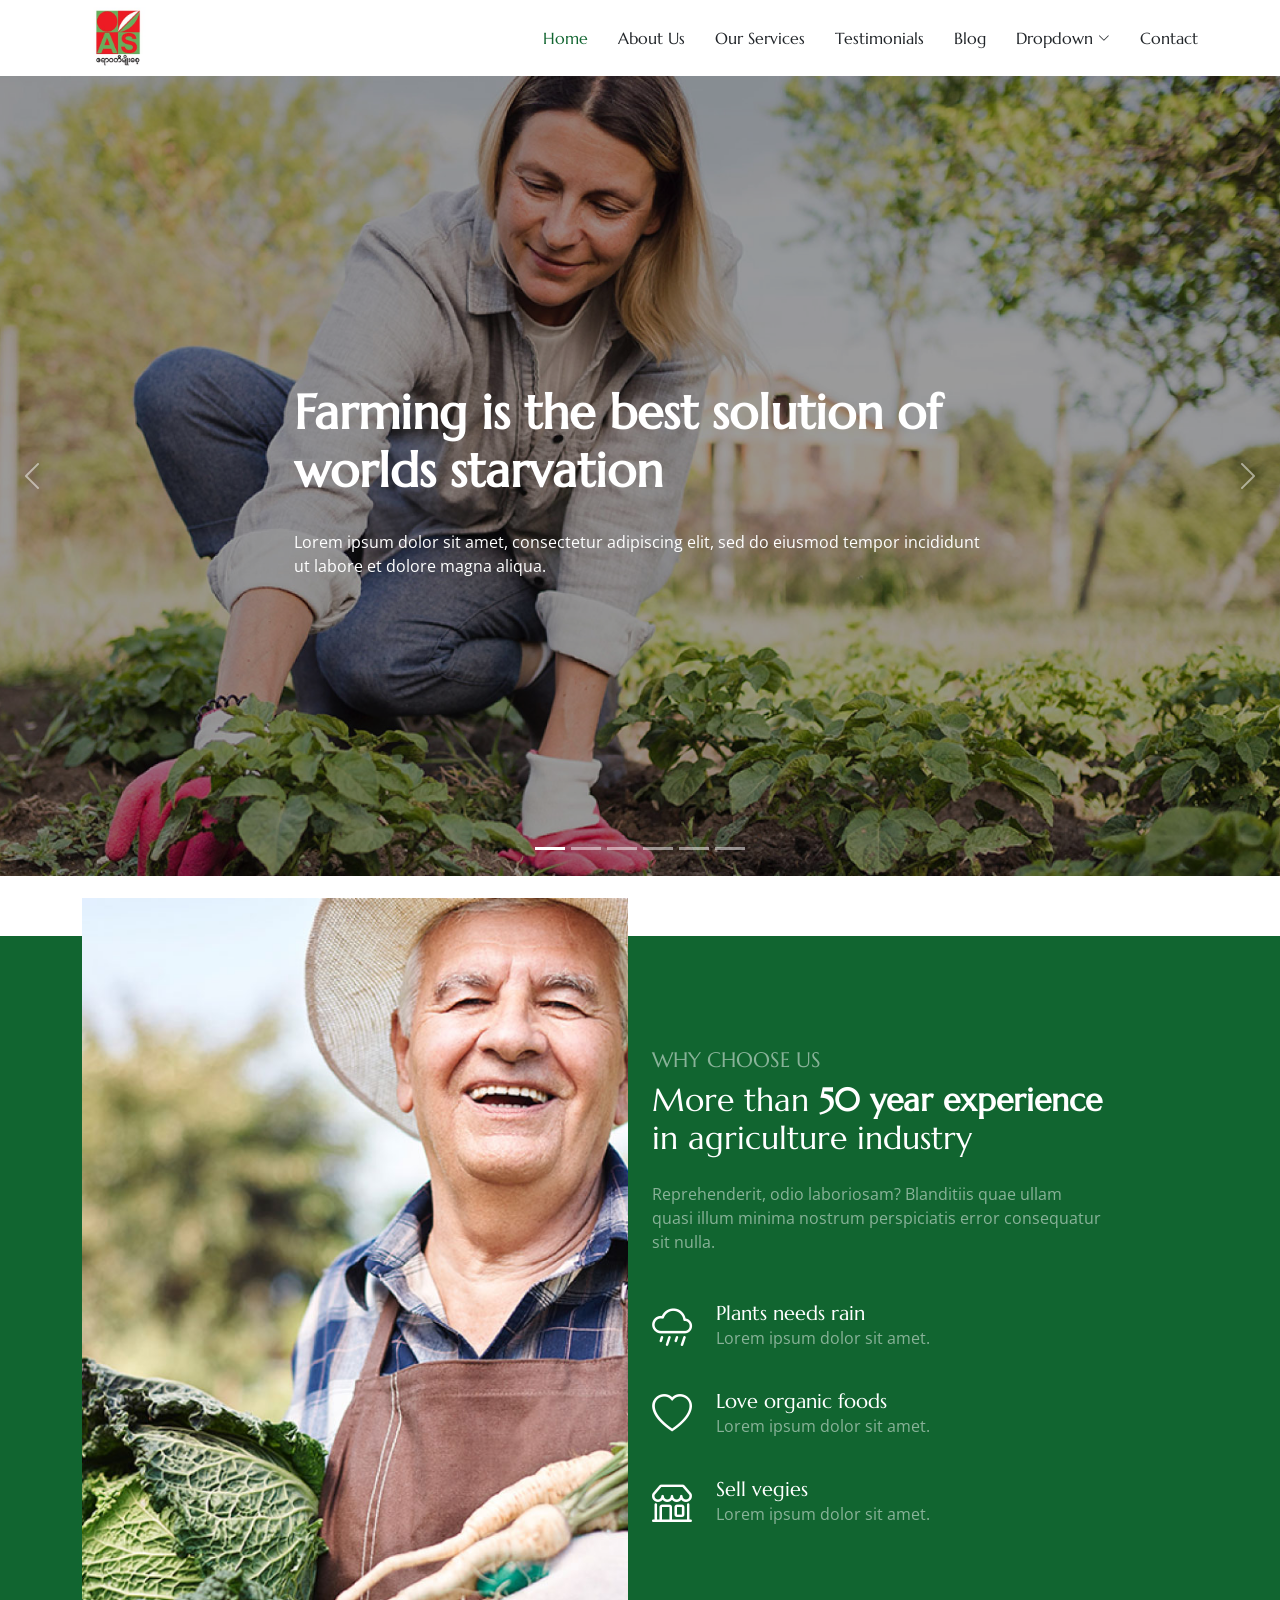
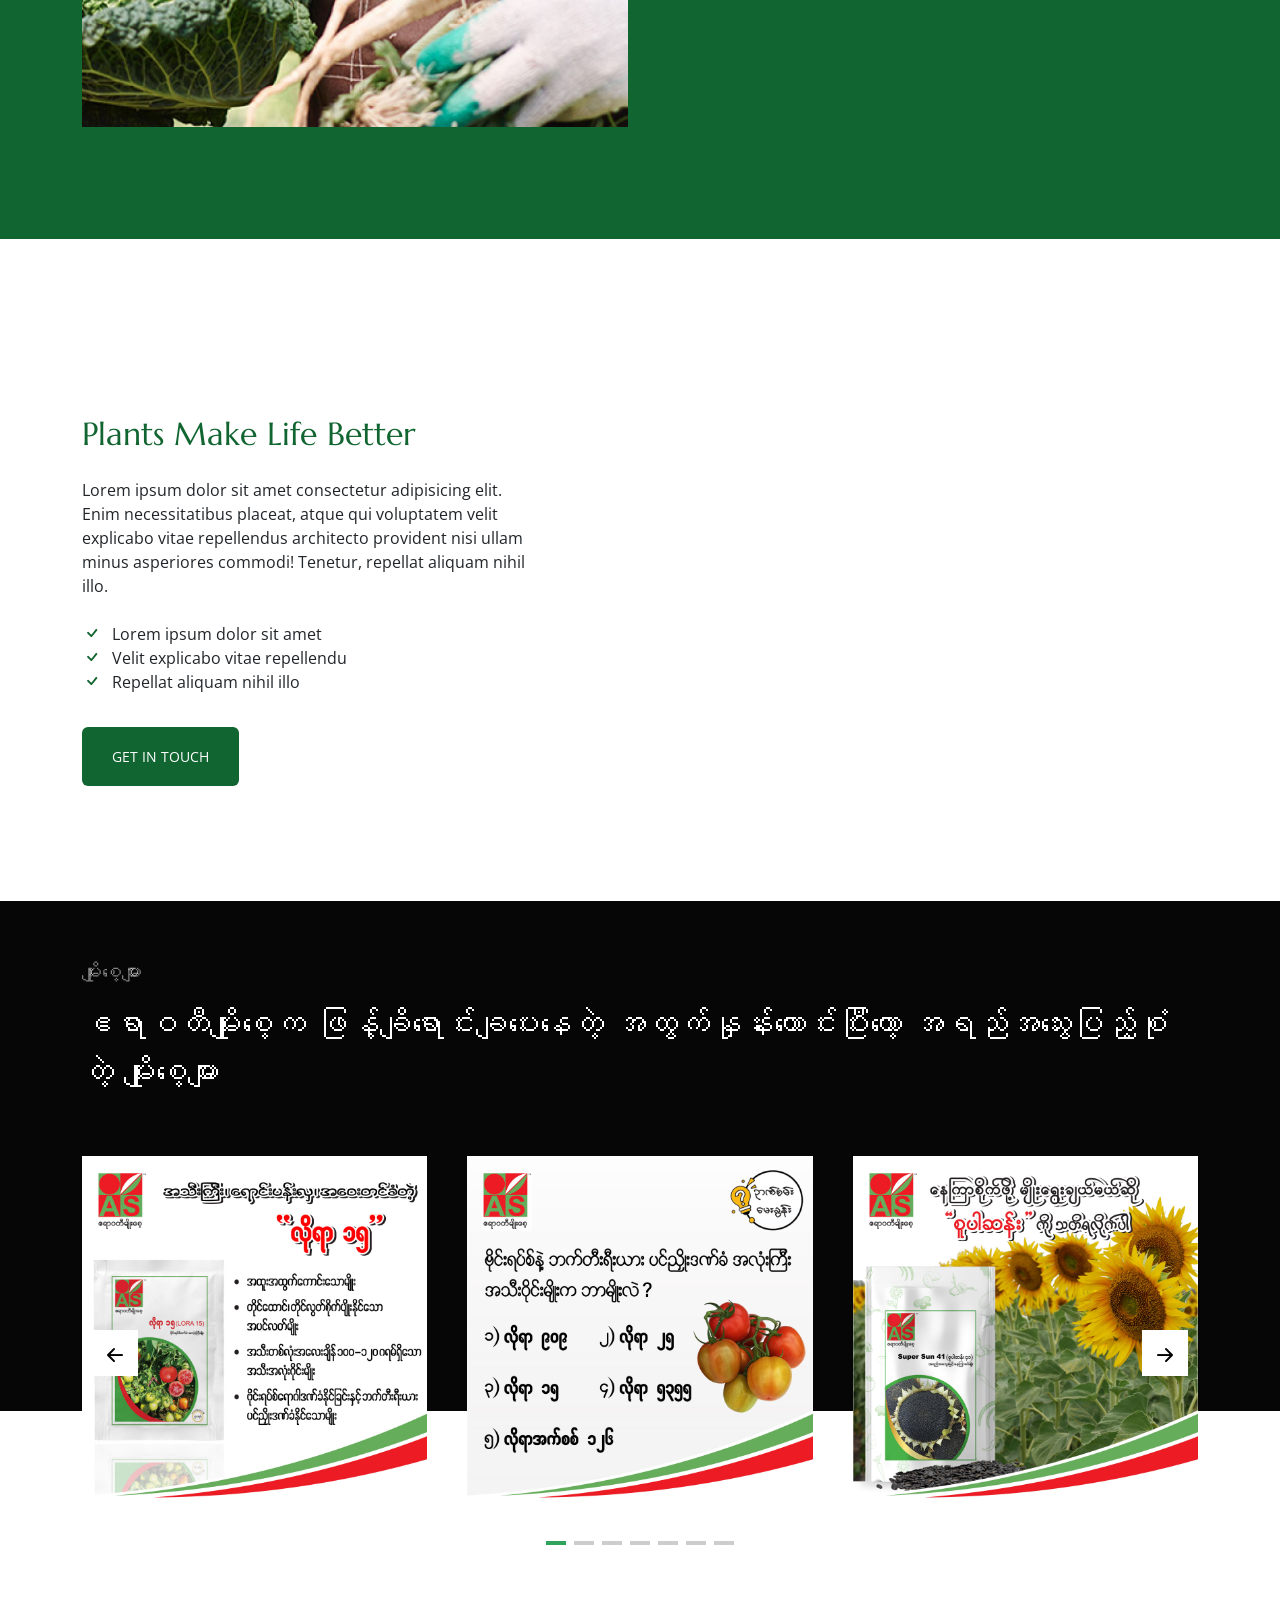
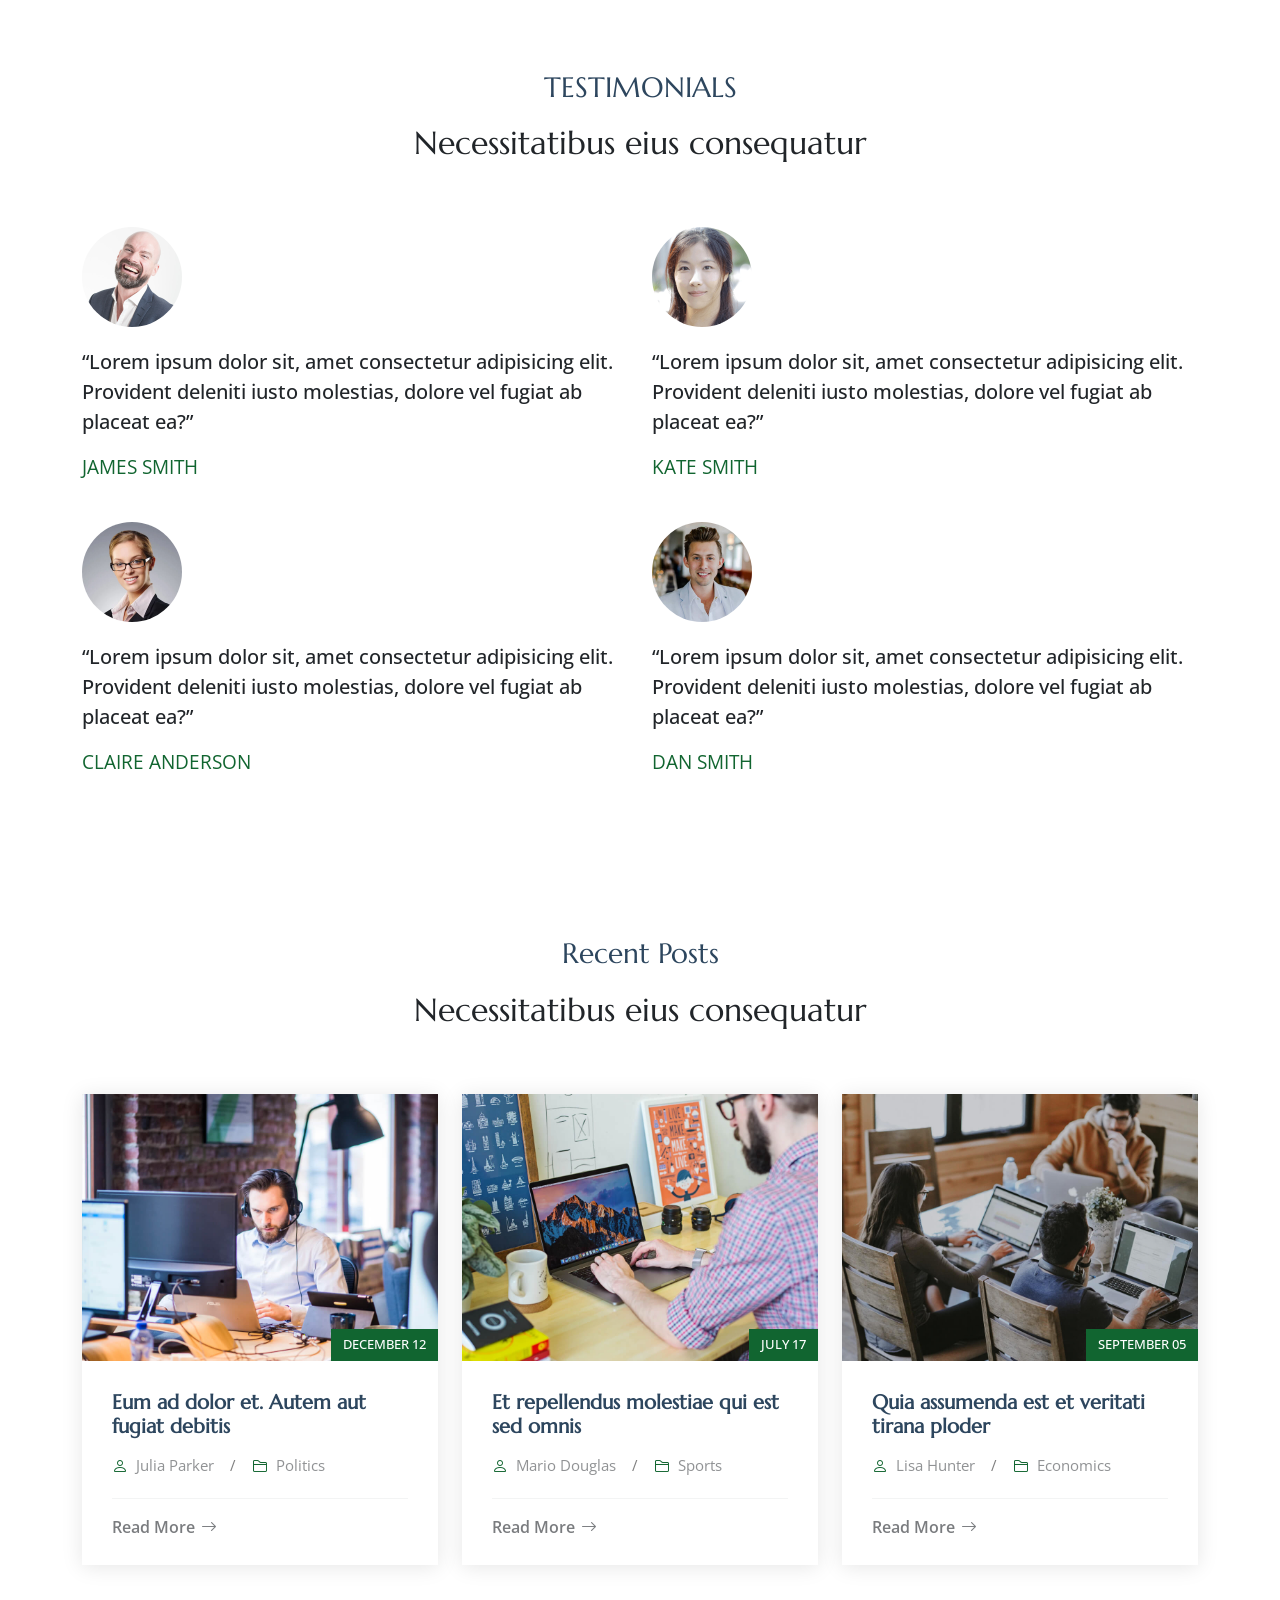
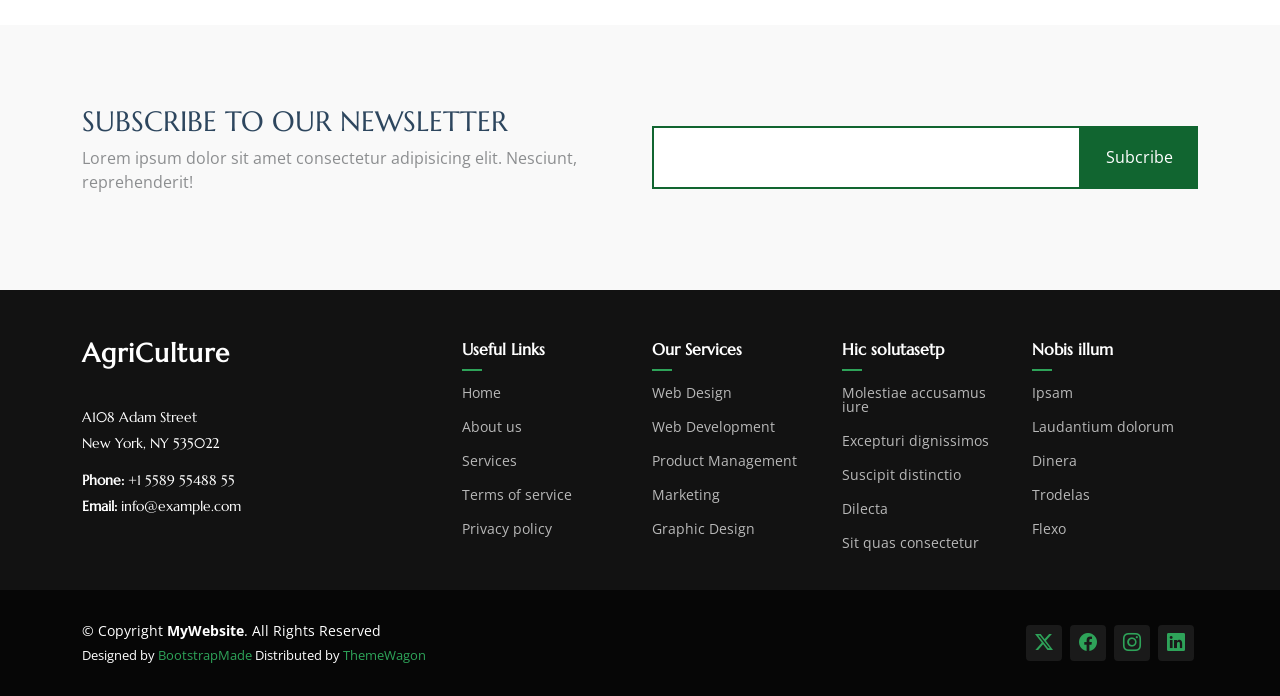
==== index.html @ 4ba1bae0 "first commit" ====
<!DOCTYPE html>
<html lang="en">

<head>
  <meta charset="utf-8">
  <meta content="width=device-width, initial-scale=1.0" name="viewport">
  <title>Index - AgriCulture Bootstrap Template</title>
  <meta name="description" content="">
  <meta name="keywords" content="">

  <!-- Favicons -->
  <link href="assets/img/favicon.png" rel="icon">
  <link href="assets/img/apple-touch-icon.png" rel="apple-touch-icon">

  <!-- Fonts -->
  <link href="https://fonts.googleapis.com" rel="preconnect">
  <link href="https://fonts.gstatic.com" rel="preconnect" crossorigin>
  <link href="https://fonts.googleapis.com/css2?family=Open+Sans:ital,wght@0,300;0,400;0,500;0,600;0,700;0,800;1,300;1,400;1,500;1,600;1,700;1,800&family=Marcellus:wght@400&display=swap" rel="stylesheet">

  <!-- Vendor CSS Files -->
  <link href="assets/vendor/bootstrap/css/bootstrap.min.css" rel="stylesheet">
  <link href="assets/vendor/bootstrap-icons/bootstrap-icons.css" rel="stylesheet">
  <link href="assets/vendor/aos/aos.css" rel="stylesheet">
  <link href="assets/vendor/swiper/swiper-bundle.min.css" rel="stylesheet">
  <link href="assets/vendor/glightbox/css/glightbox.min.css" rel="stylesheet">

  <!-- Main CSS File -->
  <link href="assets/css/main.css" rel="stylesheet">

  <!-- =======================================================
  * Template Name: AgriCulture
  * Template URL: https://bootstrapmade.com/agriculture-bootstrap-website-template/
  * Updated: Aug 07 2024 with Bootstrap v5.3.3
  * Author: BootstrapMade.com
  * License: https://bootstrapmade.com/license/
  ======================================================== -->
</head>

<body class="index-page">

  <header id="header" class="header d-flex align-items-center position-relative">
    <div class="container-fluid container-xl position-relative d-flex align-items-center justify-content-between">

      <a href="index.html" class="logo d-flex align-items-center">
        <!-- Uncomment the line below if you also wish to use an image logo -->
        <img src="assets/img/ayaseed-logo.jpg" alt="AgriCulture">
        <!-- <h1 class="sitename">AgriCulture</h1>  -->
      </a>

      <nav id="navmenu" class="navmenu">
        <ul>
          <li><a href="index.html" class="active">Home</a></li>
          <li><a href="about.html">About Us</a></li>
          <li><a href="services.html">Our Services</a></li>
          <li><a href="testimonials.html">Testimonials</a></li>
          <li><a href="blog.html">Blog</a></li>
          <li class="dropdown"><a href="#"><span>Dropdown</span> <i class="bi bi-chevron-down toggle-dropdown"></i></a>
            <ul>
              <li><a href="#">Dropdown 1</a></li>
              <li class="dropdown"><a href="#"><span>Deep Dropdown</span> <i class="bi bi-chevron-down toggle-dropdown"></i></a>
                <ul>
                  <li><a href="#">Deep Dropdown 1</a></li>
                  <li><a href="#">Deep Dropdown 2</a></li>
                  <li><a href="#">Deep Dropdown 3</a></li>
                  <li><a href="#">Deep Dropdown 4</a></li>
                  <li><a href="#">Deep Dropdown 5</a></li>
                </ul>
              </li>
              <li><a href="#">Dropdown 2</a></li>
              <li><a href="#">Dropdown 3</a></li>
              <li><a href="#">Dropdown 4</a></li>
            </ul>
          </li>
          <li><a href="contact.html">Contact</a></li>
        </ul>
        <i class="mobile-nav-toggle d-xl-none bi bi-list"></i>
      </nav>

    </div>
  </header>

  <main class="main">

    <!-- Hero Section -->
    <section id="hero" class="hero section dark-background">

      <div id="hero-carousel" class="carousel slide carousel-fade" data-bs-ride="carousel" data-bs-interval="5000">
        ayaslide-1.jpg
        <div class="carousel-item active">
          <img src="assets/img/ayaslide-1.jpg" alt="">
          <div class="carousel-container">
            <h2>Ayeyarwaddy Seeds ဧရာဝတီမျိုးစေ့ </h2>
            <p>Lorem ipsum dolor sit amet, consectetur adipiscing elit, sed do eiusmod tempor incididunt ut labore et dolore magna aliqua.</p>
          </div>
        </div><!-- End Carousel Item -->

        <div class="carousel-item active">
          <img src="assets/img/hero_1.jpg" alt="">
          <div class="carousel-container">
            <h2>Farming is the best solution of worlds starvation</h2>
            <p>Lorem ipsum dolor sit amet, consectetur adipiscing elit, sed do eiusmod tempor incididunt ut labore et dolore magna aliqua.</p>
          </div>
        </div><!-- End Carousel Item -->

        <div class="carousel-item">
          <img src="assets/img/hero_2.jpg" alt="">
          <div class="carousel-container">
            <h2>Organic vegetables is good for health</h2>
            <p>Nam libero tempore, cum soluta nobis est eligendi optio cumque nihil impedit quo minus id quod maxime placeat facere possimus.</p>
          </div>
        </div><!-- End Carousel Item -->

        <div class="carousel-item">
          <img src="assets/img/hero_3.jpg" alt="">
          <div class="carousel-container">
            <h2>Providing Fresh Produce Every Single Day</h2>
            <p>Beatae vitae dicta sunt explicabo. Nemo enim ipsam voluptatem quia voluptas sit aspernatur aut odit aut fugit.</p>
          </div>
        </div><!-- End Carousel Item -->

        <div class="carousel-item">
          <img src="assets/img/hero_4.jpg" alt="">
          <div class="carousel-container">
            <h2>Farming as a Passione</h2>
            <p>Neque porro quisquam est, qui dolorem ipsum quia dolor sit amet, consectetur, adipisci velit, sed quia non numquam eius.</p>
          </div>
        </div><!-- End Carousel Item -->

        <div class="carousel-item">
          <img src="assets/img/hero_5.jpg" alt="">
          <div class="carousel-container">
            <h2>Good Food For All</h2>
            <p>Lorem ipsum dolor sit amet, consectetur adipiscing elit, sed do eiusmod tempor incididunt ut labore et dolore magna aliqua.</p>
          </div>
        </div><!-- End Carousel Item -->

        <a class="carousel-control-prev" href="#hero-carousel" role="button" data-bs-slide="prev">
          <span class="carousel-control-prev-icon bi bi-chevron-left" aria-hidden="true"></span>
        </a>

        <a class="carousel-control-next" href="#hero-carousel" role="button" data-bs-slide="next">
          <span class="carousel-control-next-icon bi bi-chevron-right" aria-hidden="true"></span>
        </a>

        <ol class="carousel-indicators"></ol>

      </div>

    </section><!-- /Hero Section -->

    <!-- Services Section -->
  
    <!-- About Section -->
    <section id="about" class="about section">

      <div class="content">
        <div class="container">
          <div class="row">
            <div class="col-lg-6 mb-4 mb-lg-0">
              <img src="assets/img/img_long_5.jpg" alt="Image " class="img-fluid img-overlap" data-aos="zoom-out">
            </div>
            <div class="col-lg-5 ml-auto" data-aos="fade-up" data-aos-delay="100">
              <h3 class="content-subtitle text-white opacity-50">Why Choose Us</h3>
              <h2 class="content-title mb-4">
                More than <strong>50 year experience</strong> in agriculture
                industry
              </h2>
              <p class="opacity-50">
                Reprehenderit, odio laboriosam? Blanditiis quae ullam quasi illum
                minima nostrum perspiciatis error consequatur sit nulla.
              </p>

              <div class="row my-5">
                <div class="col-lg-12 d-flex align-items-start mb-4">
                  <i class="bi bi-cloud-rain me-4 display-6"></i>
                  <div>
                    <h4 class="m-0 h5 text-white">Plants needs rain</h4>
                    <p class="text-white opacity-50">Lorem ipsum dolor sit amet.</p>
                  </div>
                </div>
                <div class="col-lg-12 d-flex align-items-start mb-4">
                  <i class="bi bi-heart me-4 display-6"></i>
                  <div>
                    <h4 class="m-0 h5 text-white">Love organic foods</h4>
                    <p class="text-white opacity-50">Lorem ipsum dolor sit amet.</p>
                  </div>
                </div>
                <div class="col-lg-12 d-flex align-items-start">
                  <i class="bi bi-shop me-4 display-6"></i>
                  <div>
                    <h4 class="m-0 h5 text-white">Sell vegies</h4>
                    <p class="text-white opacity-50">Lorem ipsum dolor sit amet.</p>
                  </div>
                </div>
              </div>
            </div>
          </div>
        </div>
      </div>
    </section><!-- /About Section -->

    <!-- About 3 Section -->
    <section id="about-3" class="about-3 section">

      <div class="container">
        <div class="row gy-4 justify-content-between align-items-center">
          <div class="col-lg-6 order-lg-2 position-relative" data-aos="zoom-out">
           
            <iframe src="https://www.facebook.com/plugins/video.php?height=476&href=https%3A%2F%2Fwww.facebook.com%2Fayeyarwaddyseeds%2Fvideos%2F1347864779513484%2F&show_text=false&width=476&t=0" width="476" height="476" style="border:none;overflow:hidden" scrolling="no" frameborder="0" allowfullscreen="true" allow="autoplay; clipboard-write; encrypted-media; picture-in-picture; web-share" allowFullScreen="true"></iframe>
          </div>
          <div class="col-lg-5 order-lg-1" data-aos="fade-up" data-aos-delay="100">
            <h2 class="content-title mb-4">Plants Make Life Better</h2>
            <p class="mb-4">
              Lorem ipsum dolor sit amet consectetur adipisicing elit. Enim
              necessitatibus placeat, atque qui voluptatem velit explicabo vitae
              repellendus architecto provident nisi ullam minus asperiores commodi!
              Tenetur, repellat aliquam nihil illo.
            </p>
            <ul class="list-unstyled list-check">
              <li>Lorem ipsum dolor sit amet</li>
              <li>Velit explicabo vitae repellendu</li>
              <li>Repellat aliquam nihil illo</li>
            </ul>

            <p><a href="#" class="btn-cta">Get in touch</a></p>
          </div>
        </div>
      </div>
    </section><!-- /About 3 Section -->

    <!-- Services 2 Section -->
    <section id="services-2" class="services-2 section dark-background">
      <!-- Section Title -->
      <div class="container section-title" data-aos="fade-up">
        <h2>မျိုးစေ့များ</h2>
        <p>ဧရာဝတီမျိုးစေ့က ဖြန့်ချိရောင်းချပေးနေတဲ့  အထွက်နှုန်းကောင်းပြီးတော့ အရည်အသွေးပြည့်စုံတဲ့ မျိုးစေ့များ</p>
      </div><!-- End Section Title -->

      <div class="services-carousel-wrap">
        <div class="container">
          <div class="swiper init-swiper">
            <script type="application/json" class="swiper-config">
              {
                "loop": true,
                "speed": 600,
                "autoplay": {
                  "delay": 5000
                },
                "slidesPerView": "auto",
                "pagination": {
                  "el": ".swiper-pagination",
                  "type": "bullets",
                  "clickable": true
                },
                "navigation": {
                  "nextEl": ".js-custom-next",
                  "prevEl": ".js-custom-prev"
                },
                "breakpoints": {
                  "320": {
                    "slidesPerView": 1,
                    "spaceBetween": 40
                  },
                  "1200": {
                    "slidesPerView": 3,
                    "spaceBetween": 40
                  }
                }
              }
            </script>
            <button class="navigation-prev js-custom-prev">
              <i class="bi bi-arrow-left-short"></i>
            </button>
            <button class="navigation-next js-custom-next">
              <i class="bi bi-arrow-right-short"></i>
            </button>
            <div class="swiper-wrapper">
              <div class="swiper-slide">
                <div class="service-item">
                  <div class="service-item-contents">
                    <a href="#">
                      <span class="service-item-category">We do</span>
                      <h2 class="service-item-title">Planting</h2>
                    </a>
                  </div>
                  <img src="assets/img/product/product1.jpg" alt="Image" class="img-fluid">
                </div>
              </div>
              <div class="swiper-slide">
                <div class="service-item">
                  <div class="service-item-contents">
                    <a href="#">
                      <span class="service-item-category">We do</span>
                      <h2 class="service-item-title">Mulching</h2>
                    </a>
                  </div>
                  <img src="assets/img/product/product2.jpg" alt="Image" class="img-fluid">
                </div>
              </div>
              <div class="swiper-slide">
                <div class="service-item">
                  <div class="service-item-contents">
                    <a href="#">
                      <span class="service-item-category">We do</span>
                      <h2 class="service-item-title">Watering</h2>
                    </a>
                  </div>
                  <img src="assets/img/product/product3.jpg" alt="Image" class="img-fluid">
                </div>
              </div>

              <div class="swiper-slide">
                <div class="service-item">
                  <div class="service-item-contents">
                    <a href="#">
                      <span class="service-item-category">We do</span>
                      <h2 class="service-item-title">Fertilizing</h2>
                    </a>
                  </div>
                  <img src="assets/img/product/product4.jpg" alt="Image" class="img-fluid">
                </div>
              </div>
              <div class="swiper-slide">
                <div class="service-item">
                  <div class="service-item-contents">
                    <a href="#">
                      <span class="service-item-category">We do</span>
                      <h2 class="service-item-title">Harvesting</h2>
                    </a>
                  </div>
                  <img src="assets/img/product/product5.jpg" alt="Image" class="img-fluid">
                </div>
              </div>
              <div class="swiper-slide">
                <div class="service-item">
                  <div class="service-item-contents">
                    <a href="#">
                      <span class="service-item-category">We do</span>
                      <h2 class="service-item-title">Mowing</h2>
                    </a>
                  </div>
                  <img src="assets/img/product/product6.jpg" alt="Image" class="img-fluid">
                </div>
              </div>
              <div class="swiper-slide">
                <div class="service-item">
                  <div class="service-item-contents">
                    <a href="#">
                      <span class="service-item-category">We do</span>
                      <h2 class="service-item-title">Seeding Plants</h2>
                    </a>
                  </div>
                  <img src="assets/img/product/product7.jpg" alt="Image" class="img-fluid">
                </div>
              </div>
            </div>
            <div class="swiper-pagination"></div>
          </div>
        </div>
      </div>
    </section><!-- /Services 2 Section -->

    <!-- Testimonials Section -->
    <section class="testimonials-12 testimonials section" id="testimonials">
      <!-- Section Title -->
      <div class="container section-title" data-aos="fade-up">
        <h2>TESTIMONIALS</h2>
        <p>Necessitatibus eius consequatur</p>
      </div><!-- End Section Title -->

      <div class="testimonial-wrap">
        <div class="container">
          <div class="row">
            <div class="col-md-6 mb-4 mb-md-4">
              <div class="testimonial">
                <img src="assets/img/testimonials/testimonials-1.jpg" alt="Testimonial author">
                <blockquote>
                  <p>
                    “Lorem ipsum dolor sit, amet consectetur adipisicing
                    elit. Provident deleniti iusto molestias, dolore vel fugiat
                    ab placeat ea?”
                  </p>
                </blockquote>
                <p class="client-name">James Smith</p>
              </div>
            </div>
            <div class="col-md-6 mb-4 mb-md-4">
              <div class="testimonial">
                <img src="assets/img/testimonials/testimonials-2.jpg" alt="Testimonial author">
                <blockquote>
                  <p>
                    “Lorem ipsum dolor sit, amet consectetur adipisicing
                    elit. Provident deleniti iusto molestias, dolore vel fugiat
                    ab placeat ea?”
                  </p>
                </blockquote>
                <p class="client-name">Kate Smith</p>
              </div>
            </div>
            <div class="col-md-6 mb-4 mb-md-4">
              <div class="testimonial">
                <img src="assets/img/testimonials/testimonials-3.jpg" alt="Testimonial author">
                <blockquote>
                  <p>
                    “Lorem ipsum dolor sit, amet consectetur adipisicing
                    elit. Provident deleniti iusto molestias, dolore vel fugiat
                    ab placeat ea?”
                  </p>
                </blockquote>
                <p class="client-name">Claire Anderson</p>
              </div>
            </div>
            <div class="col-md-6 mb-4 mb-md-4">
              <div class="testimonial">
                <img src="assets/img/testimonials/testimonials-4.jpg" alt="Testimonial author">
                <blockquote>
                  <p>
                    “Lorem ipsum dolor sit, amet consectetur adipisicing
                    elit. Provident deleniti iusto molestias, dolore vel fugiat
                    ab placeat ea?”
                  </p>
                </blockquote>
                <p class="client-name">Dan Smith</p>
              </div>
            </div>
          </div>
        </div>
      </div>
    </section><!-- /Testimonials Section -->

    <!-- Recent Posts Section -->
    <section id="recent-posts" class="recent-posts section">

      <!-- Section Title -->
      <div class="container section-title" data-aos="fade-up">
        <h2>Recent Posts</h2>
        <p>Necessitatibus eius consequatur</p>
      </div><!-- End Section Title -->

      <div class="container">

        <div class="row gy-5">

          <div class="col-xl-4 col-md-6">
            <div class="post-item position-relative h-100" data-aos="fade-up" data-aos-delay="100">

              <div class="post-img position-relative overflow-hidden">
                <img src="assets/img/blog/blog-1.jpg" class="img-fluid" alt="">
                <span class="post-date">December 12</span>
              </div>

              <div class="post-content d-flex flex-column">

                <h3 class="post-title">Eum ad dolor et. Autem aut fugiat debitis</h3>

                <div class="meta d-flex align-items-center">
                  <div class="d-flex align-items-center">
                    <i class="bi bi-person"></i> <span class="ps-2">Julia Parker</span>
                  </div>
                  <span class="px-3 text-black-50">/</span>
                  <div class="d-flex align-items-center">
                    <i class="bi bi-folder2"></i> <span class="ps-2">Politics</span>
                  </div>
                </div>

                <hr>

                <a href="blog-details.html" class="readmore stretched-link"><span>Read More</span><i class="bi bi-arrow-right"></i></a>

              </div>

            </div>
          </div><!-- End post item -->

          <div class="col-xl-4 col-md-6">
            <div class="post-item position-relative h-100" data-aos="fade-up" data-aos-delay="200">

              <div class="post-img position-relative overflow-hidden">
                <img src="assets/img/blog/blog-2.jpg" class="img-fluid" alt="">
                <span class="post-date">July 17</span>
              </div>

              <div class="post-content d-flex flex-column">

                <h3 class="post-title">Et repellendus molestiae qui est sed omnis</h3>

                <div class="meta d-flex align-items-center">
                  <div class="d-flex align-items-center">
                    <i class="bi bi-person"></i> <span class="ps-2">Mario Douglas</span>
                  </div>
                  <span class="px-3 text-black-50">/</span>
                  <div class="d-flex align-items-center">
                    <i class="bi bi-folder2"></i> <span class="ps-2">Sports</span>
                  </div>
                </div>

                <hr>

                <a href="blog-details.html" class="readmore stretched-link"><span>Read More</span><i class="bi bi-arrow-right"></i></a>

              </div>

            </div>
          </div><!-- End post item -->

          <div class="col-xl-4 col-md-6" data-aos="fade-up" data-aos-delay="300">
            <div class="post-item position-relative h-100">

              <div class="post-img position-relative overflow-hidden">
                <img src="assets/img/blog/blog-3.jpg" class="img-fluid" alt="">
                <span class="post-date">September 05</span>
              </div>

              <div class="post-content d-flex flex-column">

                <h3 class="post-title">Quia assumenda est et veritati tirana ploder</h3>

                <div class="meta d-flex align-items-center">
                  <div class="d-flex align-items-center">
                    <i class="bi bi-person"></i> <span class="ps-2">Lisa Hunter</span>
                  </div>
                  <span class="px-3 text-black-50">/</span>
                  <div class="d-flex align-items-center">
                    <i class="bi bi-folder2"></i> <span class="ps-2">Economics</span>
                  </div>
                </div>

                <hr>

                <a href="blog-details.html" class="readmore stretched-link"><span>Read More</span><i class="bi bi-arrow-right"></i></a>

              </div>

            </div>
          </div><!-- End post item -->

        </div>

      </div>

    </section><!-- /Recent Posts Section -->

    <!-- Call To Action Section -->
    <section id="call-to-action" class="call-to-action section light-background">

      <div class="content">
        <div class="container">
          <div class="row align-items-center">
            <div class="col-lg-6">
              <h3>Subscribe To Our Newsletter</h3>
              <p class="opacity-50">
                Lorem ipsum dolor sit amet consectetur adipisicing elit.
                Nesciunt, reprehenderit!
              </p>
            </div>
            <div class="col-lg-6">
              <form action="forms/newsletter.php" class="form-subscribe php-email-form">
                <div class="form-group d-flex align-items-stretch">
                  <input type="email" name="email" class="form-control h-100" placeholder="Enter your e-mail">
                  <input type="submit" class="btn btn-secondary px-4" value="Subcribe">
                </div>
                <div class="loading">Loading</div>
                <div class="error-message"></div>
                <div class="sent-message">
                  Your subscription request has been sent. Thank you!
                </div>
              </form>
            </div>
          </div>
        </div>
      </div>
    </section><!-- /Call To Action Section -->

  </main>

  <footer id="footer" class="footer dark-background">

    <div class="footer-top">
      <div class="container">
        <div class="row gy-4">
          <div class="col-lg-4 col-md-6 footer-about">
            <a href="index.html" class="logo d-flex align-items-center">
              <span class="sitename">AgriCulture</span>
            </a>
            <div class="footer-contact pt-3">
              <p>A108 Adam Street</p>
              <p>New York, NY 535022</p>
              <p class="mt-3"><strong>Phone:</strong> <span>+1 5589 55488 55</span></p>
              <p><strong>Email:</strong> <span>info@example.com</span></p>
            </div>
          </div>

          <div class="col-lg-2 col-md-3 footer-links">
            <h4>Useful Links</h4>
            <ul>
              <li><a href="#">Home</a></li>
              <li><a href="#">About us</a></li>
              <li><a href="#">Services</a></li>
              <li><a href="#">Terms of service</a></li>
              <li><a href="#">Privacy policy</a></li>
            </ul>
          </div>

          <div class="col-lg-2 col-md-3 footer-links">
            <h4>Our Services</h4>
            <ul>
              <li><a href="#">Web Design</a></li>
              <li><a href="#">Web Development</a></li>
              <li><a href="#">Product Management</a></li>
              <li><a href="#">Marketing</a></li>
              <li><a href="#">Graphic Design</a></li>
            </ul>
          </div>

          <div class="col-lg-2 col-md-3 footer-links">
            <h4>Hic solutasetp</h4>
            <ul>
              <li><a href="#">Molestiae accusamus iure</a></li>
              <li><a href="#">Excepturi dignissimos</a></li>
              <li><a href="#">Suscipit distinctio</a></li>
              <li><a href="#">Dilecta</a></li>
              <li><a href="#">Sit quas consectetur</a></li>
            </ul>
          </div>

          <div class="col-lg-2 col-md-3 footer-links">
            <h4>Nobis illum</h4>
            <ul>
              <li><a href="#">Ipsam</a></li>
              <li><a href="#">Laudantium dolorum</a></li>
              <li><a href="#">Dinera</a></li>
              <li><a href="#">Trodelas</a></li>
              <li><a href="#">Flexo</a></li>
            </ul>
          </div>

        </div>
      </div>
    </div>

    <div class="copyright text-center">
      <div class="container d-flex flex-column flex-lg-row justify-content-center justify-content-lg-between align-items-center">

        <div class="d-flex flex-column align-items-center align-items-lg-start">
          <div>
            © Copyright <strong><span>MyWebsite</span></strong>. All Rights Reserved
          </div>
          <div class="credits">
            <!-- All the links in the footer should remain intact. -->
            <!-- You can delete the links only if you purchased the pro version. -->
            <!-- Licensing information: https://bootstrapmade.com/license/ -->
            <!-- Purchase the pro version with working PHP/AJAX contact form: https://bootstrapmade.com/herobiz-bootstrap-business-template/ -->
            Designed by <a href="https://bootstrapmade.com/">BootstrapMade</a> Distributed by <a href="https://themewagon.com">ThemeWagon</a>
          </div>
        </div>

        <div class="social-links order-first order-lg-last mb-3 mb-lg-0">
          <a href=""><i class="bi bi-twitter-x"></i></a>
          <a href=""><i class="bi bi-facebook"></i></a>
          <a href=""><i class="bi bi-instagram"></i></a>
          <a href=""><i class="bi bi-linkedin"></i></a>
        </div>

      </div>
    </div>

  </footer>

  <!-- Scroll Top -->
  <a href="#" id="scroll-top" class="scroll-top d-flex align-items-center justify-content-center"><i class="bi bi-arrow-up-short"></i></a>

  <!-- Preloader -->
  <div id="preloader"></div>

  <!-- Vendor JS Files -->
  <script src="assets/vendor/bootstrap/js/bootstrap.bundle.min.js"></script>
  <script src="assets/vendor/php-email-form/validate.js"></script>
  <script src="assets/vendor/aos/aos.js"></script>
  <script src="assets/vendor/swiper/swiper-bundle.min.js"></script>
  <script src="assets/vendor/glightbox/js/glightbox.min.js"></script>

  <!-- Main JS File -->
  <script src="assets/js/main.js"></script>

</body>

</html>
---- assets/css/main.css ----
/**
* Template Name: AgriCulture
* Template URL: https://bootstrapmade.com/agriculture-bootstrap-website-template/
* Updated: Aug 07 2024 with Bootstrap v5.3.3
* Author: BootstrapMade.com
* License: https://bootstrapmade.com/license/
*/

/*--------------------------------------------------------------
# Font & Color Variables
# Help: https://bootstrapmade.com/color-system/
--------------------------------------------------------------*/
/* Fonts */
:root {
  --default-font: "Open Sans",  system-ui, -apple-system, "Segoe UI", Roboto, "Helvetica Neue", Arial, "Noto Sans", "Liberation Sans", sans-serif, "Apple Color Emoji", "Segoe UI Emoji", "Segoe UI Symbol", "Noto Color Emoji";
  --heading-font: "Marcellus",  sans-serif;
  --nav-font: "Marcellus",  sans-serif;
}

/* Global Colors - The following color variables are used throughout the website. Updating them here will change the color scheme of the entire website */
:root { 
  --background-color: #ffffff; /* Background color for the entire website, including individual sections */
  --default-color: #212529; /* Default color used for the majority of the text content across the entire website */
  --heading-color: #2d465e; /* Color for headings, subheadings and title throughout the website */
  --accent-color: #116530; /* Accent color that represents your brand on the website. It's used for buttons, links, and other elements that need to stand out */
  --surface-color: #ffffff; /* The surface color is used as a background of boxed elements within sections, such as cards, icon boxes, or other elements that require a visual separation from the global background. */
  --contrast-color: #ffffff; /* Contrast color for text, ensuring readability against backgrounds of accent, heading, or default colors. */
}

/* Nav Menu Colors - The following color variables are used specifically for the navigation menu. They are separate from the global colors to allow for more customization options */
:root {
  --nav-color: #212529;  /* The default color of the main navmenu links */
  --nav-hover-color: #116530; /* Applied to main navmenu links when they are hovered over or active */
  --nav-mobile-background-color: #ffffff; /* Used as the background color for mobile navigation menu */
  --nav-dropdown-background-color: #ffffff; /* Used as the background color for dropdown items that appear when hovering over primary navigation items */
  --nav-dropdown-color: #212529; /* Used for navigation links of the dropdown items in the navigation menu. */
  --nav-dropdown-hover-color: #116530; /* Similar to --nav-hover-color, this color is applied to dropdown navigation links when they are hovered over. */
}

/* Color Presets - These classes override global colors when applied to any section or element, providing reuse of the sam color scheme. */

.light-background {
  --background-color: #f9f9f9;
  --surface-color: #ffffff;
}

.dark-background {
  --background-color: #060606;
  --default-color: #ffffff;
  --heading-color: #ffffff;
  --accent-color: #2ea359;
  --surface-color: #252525;
  --contrast-color: #ffffff;
}

/* Smooth scroll */
:root {
  scroll-behavior: smooth;
}

/*--------------------------------------------------------------
# General Styling & Shared Classes
--------------------------------------------------------------*/
body {
  color: var(--default-color);
  background-color: var(--background-color);
  font-family: var(--default-font);
}

a {
  color: var(--accent-color);
  text-decoration: none;
  transition: 0.3s;
}

a:hover {
  color: color-mix(in srgb, var(--accent-color), transparent 25%);
  text-decoration: none;
}

h1,
h2,
h3,
h4,
h5,
h6 {
  color: var(--heading-color);
  font-family: var(--heading-font);
}

/* PHP Email Form Messages
------------------------------*/
.php-email-form .error-message {
  display: none;
  background: #df1529;
  color: #ffffff;
  text-align: left;
  padding: 15px;
  margin-bottom: 24px;
  font-weight: 600;
}

.php-email-form .sent-message {
  display: none;
  color: #ffffff;
  background: #059652;
  text-align: center;
  padding: 15px;
  margin-bottom: 24px;
  font-weight: 600;
}

.php-email-form .loading {
  display: none;
  background: var(--surface-color);
  text-align: center;
  padding: 15px;
  margin-bottom: 24px;
}

.php-email-form .loading:before {
  content: "";
  display: inline-block;
  border-radius: 50%;
  width: 24px;
  height: 24px;
  margin: 0 10px -6px 0;
  border: 3px solid var(--accent-color);
  border-top-color: var(--surface-color);
  animation: php-email-form-loading 1s linear infinite;
}

@keyframes php-email-form-loading {
  0% {
    transform: rotate(0deg);
  }

  100% {
    transform: rotate(360deg);
  }
}

/* Pulsating Play Button
------------------------------*/
.pulsating-play-btn {
  width: 94px;
  height: 94px;
  background: radial-gradient(var(--accent-color) 50%, color-mix(in srgb, var(--accent-color), transparent 75%) 52%);
  border-radius: 50%;
  display: block;
  position: relative;
  overflow: hidden;
}

.pulsating-play-btn:before {
  content: "";
  position: absolute;
  width: 120px;
  height: 120px;
  animation-delay: 0s;
  animation: pulsate-play-btn 2s;
  animation-direction: forwards;
  animation-iteration-count: infinite;
  animation-timing-function: steps;
  opacity: 1;
  border-radius: 50%;
  border: 5px solid color-mix(in srgb, var(--accent-color), transparent 30%);
  top: -15%;
  left: -15%;
  background: rgba(198, 16, 0, 0);
}

.pulsating-play-btn:after {
  content: "";
  position: absolute;
  left: 50%;
  top: 50%;
  transform: translateX(-40%) translateY(-50%);
  width: 0;
  height: 0;
  border-top: 10px solid transparent;
  border-bottom: 10px solid transparent;
  border-left: 15px solid #fff;
  z-index: 100;
  transition: all 400ms cubic-bezier(0.55, 0.055, 0.675, 0.19);
}

.pulsating-play-btn:hover:before {
  content: "";
  position: absolute;
  left: 50%;
  top: 50%;
  transform: translateX(-40%) translateY(-50%);
  width: 0;
  height: 0;
  border: none;
  border-top: 10px solid transparent;
  border-bottom: 10px solid transparent;
  border-left: 15px solid #fff;
  z-index: 200;
  animation: none;
  border-radius: 0;
}

.pulsating-play-btn:hover:after {
  border-left: 15px solid var(--accent-color);
  transform: scale(20);
}

@keyframes pulsate-play-btn {
  0% {
    transform: scale(0.6, 0.6);
    opacity: 1;
  }

  100% {
    transform: scale(1, 1);
    opacity: 0;
  }
}

/*--------------------------------------------------------------
# Global Header
--------------------------------------------------------------*/
.header {
  color: var(--default-color);
  background-color: var(--background-color);
  padding: 2px 0;
  transition: all 0.5s;
  z-index: 997;
}

.header .logo {
  line-height: 1;
}

.header .logo img {
  max-height: 72px;
  margin-right: 12px;
}

.header .logo h1 {
  font-size: 30px;
  margin: 0;
  font-weight: 700;
  color: var(--heading-color);
}

.scrolled .header {
  box-shadow: 0px 0 18px color-mix(in srgb, var(--default-color), transparent 85%);
}

/*--------------------------------------------------------------
# Navigation Menu
--------------------------------------------------------------*/
/* Navmenu - Desktop */
@media (min-width: 1200px) {
  .navmenu {
    padding: 0;
  }

  .navmenu ul {
    margin: 0;
    padding: 0;
    display: flex;
    list-style: none;
    align-items: center;
  }

  .navmenu li {
    position: relative;
  }

  .navmenu a,
  .navmenu a:focus {
    color: var(--nav-color);
    padding: 18px 15px;
    font-size: 16px;
    font-family: var(--nav-font);
    font-weight: 400;
    display: flex;
    align-items: center;
    justify-content: space-between;
    white-space: nowrap;
    transition: 0.3s;
  }

  .navmenu a i,
  .navmenu a:focus i {
    font-size: 12px;
    line-height: 0;
    margin-left: 5px;
    transition: 0.3s;
  }

  .navmenu li:last-child a {
    padding-right: 0;
  }

  .navmenu li:hover>a,
  .navmenu .active,
  .navmenu .active:focus {
    color: var(--nav-hover-color);
  }

  .navmenu .dropdown ul {
    margin: 0;
    padding: 10px 0;
    background: var(--nav-dropdown-background-color);
    display: block;
    position: absolute;
    visibility: hidden;
    left: 14px;
    top: 130%;
    opacity: 0;
    transition: 0.3s;
    border-radius: 4px;
    z-index: 99;
    box-shadow: 0px 0px 30px color-mix(in srgb, var(--default-color), transparent 85%);
  }

  .navmenu .dropdown ul li {
    min-width: 200px;
  }

  .navmenu .dropdown ul a {
    padding: 10px 20px;
    font-size: 15px;
    text-transform: none;
    color: var(--nav-dropdown-color);
  }

  .navmenu .dropdown ul a i {
    font-size: 12px;
  }

  .navmenu .dropdown ul a:hover,
  .navmenu .dropdown ul .active:hover,
  .navmenu .dropdown ul li:hover>a {
    color: var(--nav-dropdown-hover-color);
  }

  .navmenu .dropdown:hover>ul {
    opacity: 1;
    top: 100%;
    visibility: visible;
  }

  .navmenu .dropdown .dropdown ul {
    top: 0;
    left: -90%;
    visibility: hidden;
  }

  .navmenu .dropdown .dropdown:hover>ul {
    opacity: 1;
    top: 0;
    left: -100%;
    visibility: visible;
  }
}

/* Navmenu - Mobile */
@media (max-width: 1199px) {
  .mobile-nav-toggle {
    color: var(--nav-color);
    font-size: 28px;
    line-height: 0;
    margin-right: 10px;
    cursor: pointer;
    transition: color 0.3s;
  }

  .navmenu {
    padding: 0;
    z-index: 9997;
  }

  .navmenu ul {
    display: none;
    list-style: none;
    position: absolute;
    inset: 60px 20px 20px 20px;
    padding: 10px 0;
    margin: 0;
    border-radius: 6px;
    background-color: var(--nav-mobile-background-color);
    overflow-y: auto;
    transition: 0.3s;
    z-index: 9998;
    box-shadow: 0px 0px 30px color-mix(in srgb, var(--default-color), transparent 90%);
  }

  .navmenu a,
  .navmenu a:focus {
    color: var(--nav-dropdown-color);
    padding: 10px 20px;
    font-family: var(--nav-font);
    font-size: 17px;
    font-weight: 500;
    display: flex;
    align-items: center;
    justify-content: space-between;
    white-space: nowrap;
    transition: 0.3s;
  }

  .navmenu a i,
  .navmenu a:focus i {
    font-size: 12px;
    line-height: 0;
    margin-left: 5px;
    width: 30px;
    height: 30px;
    display: flex;
    align-items: center;
    justify-content: center;
    border-radius: 50%;
    transition: 0.3s;
    background-color: color-mix(in srgb, var(--accent-color), transparent 90%);
  }

  .navmenu a i:hover,
  .navmenu a:focus i:hover {
    background-color: var(--accent-color);
    color: var(--contrast-color);
  }

  .navmenu a:hover,
  .navmenu .active,
  .navmenu .active:focus {
    color: var(--nav-dropdown-hover-color);
  }

  .navmenu .active i,
  .navmenu .active:focus i {
    background-color: var(--accent-color);
    color: var(--contrast-color);
    transform: rotate(180deg);
  }

  .navmenu .dropdown ul {
    position: static;
    display: none;
    z-index: 99;
    padding: 10px 0;
    margin: 10px 20px;
    background-color: var(--nav-dropdown-background-color);
    border: 1px solid color-mix(in srgb, var(--default-color), transparent 90%);
    box-shadow: none;
    transition: all 0.5s ease-in-out;
  }

  .navmenu .dropdown ul ul {
    background-color: rgba(33, 37, 41, 0.1);
  }

  .navmenu .dropdown>.dropdown-active {
    display: block;
    background-color: rgba(33, 37, 41, 0.03);
  }

  .mobile-nav-active {
    overflow: hidden;
  }

  .mobile-nav-active .mobile-nav-toggle {
    color: #fff;
    position: absolute;
    font-size: 32px;
    top: 15px;
    right: 15px;
    margin-right: 0;
    z-index: 9999;
  }

  .mobile-nav-active .navmenu {
    position: fixed;
    overflow: hidden;
    inset: 0;
    background: rgba(33, 37, 41, 0.8);
    transition: 0.3s;
  }

  .mobile-nav-active .navmenu>ul {
    display: block;
  }
}

/*--------------------------------------------------------------
# Global Footer
--------------------------------------------------------------*/
.footer {
  color: var(--default-color);
  background-color: var(--background-color);
  font-size: 14px;
  position: relative;
}

.footer .footer-top {
  background-color: color-mix(in srgb, var(--background-color), white 5%);
  padding-top: 50px;
}

.footer .footer-about .logo {
  line-height: 1;
  margin-bottom: 25px;
}

.footer .footer-about .logo img {
  max-height: 40px;
  margin-right: 6px;
}

.footer .footer-about .logo span {
  color: var(--heading-color);
  font-family: var(--heading-font);
  font-size: 26px;
  font-weight: 700;
  letter-spacing: 1px;
}

.footer .footer-about p {
  font-size: 14px;
  font-family: var(--heading-font);
}

.footer h4 {
  font-size: 16px;
  font-weight: 600;
  position: relative;
  padding-bottom: 12px;
  margin-bottom: 15px;
}

.footer h4::after {
  content: "";
  position: absolute;
  display: block;
  width: 20px;
  height: 2px;
  background: var(--accent-color);
  bottom: 0;
  left: 0;
}

.footer .footer-links {
  margin-bottom: 30px;
}

.footer .footer-links ul {
  list-style: none;
  padding: 0;
  margin: 0;
}

.footer .footer-links ul i {
  padding-right: 2px;
  font-size: 12px;
  line-height: 0;
}

.footer .footer-links ul li {
  padding: 10px 0;
  display: flex;
  align-items: center;
}

.footer .footer-links ul li:first-child {
  padding-top: 0;
}

.footer .footer-links ul a {
  color: color-mix(in srgb, var(--default-color), transparent 30%);
  display: inline-block;
  line-height: 1;
}

.footer .footer-links ul a:hover {
  color: var(--accent-color);
}

.footer .footer-contact p {
  margin-bottom: 5px;
}

.footer .copyright {
  padding: 30px 0;
}

.footer .copyright p {
  margin-bottom: 0;
}

.footer .credits {
  margin-top: 5px;
  font-size: 13px;
}

.footer .social-links a {
  font-size: 18px;
  display: inline-block;
  background: color-mix(in srgb, var(--default-color), transparent 92%);
  color: var(--accent-color);
  line-height: 1;
  padding: 8px 0;
  margin-right: 4px;
  border-radius: 4px;
  text-align: center;
  width: 36px;
  height: 36px;
  transition: 0.3s;
}

.footer .social-links a:hover {
  color: var(--contrast-color);
  background: var(--accent-color);
  text-decoration: none;
}

/*--------------------------------------------------------------
# Preloader
--------------------------------------------------------------*/
#preloader {
  position: fixed;
  inset: 0;
  z-index: 999999;
  overflow: hidden;
  background: var(--background-color);
  transition: all 0.6s ease-out;
}

#preloader:before {
  content: "";
  position: fixed;
  top: calc(50% - 30px);
  left: calc(50% - 30px);
  border: 6px solid #ffffff;
  border-color: var(--accent-color) transparent var(--accent-color) transparent;
  border-radius: 50%;
  width: 60px;
  height: 60px;
  animation: animate-preloader 1.5s linear infinite;
}

@keyframes animate-preloader {
  0% {
    transform: rotate(0deg);
  }

  100% {
    transform: rotate(360deg);
  }
}

/*--------------------------------------------------------------
# Scroll Top Button
--------------------------------------------------------------*/
.scroll-top {
  position: fixed;
  visibility: hidden;
  opacity: 0;
  right: 15px;
  bottom: 15px;
  z-index: 99999;
  background-color: var(--accent-color);
  width: 40px;
  height: 40px;
  border-radius: 4px;
  transition: all 0.4s;
}

.scroll-top i {
  font-size: 24px;
  color: var(--contrast-color);
  line-height: 0;
}

.scroll-top:hover {
  background-color: color-mix(in srgb, var(--accent-color), transparent 20%);
  color: var(--contrast-color);
}

.scroll-top.active {
  visibility: visible;
  opacity: 1;
}

/*--------------------------------------------------------------
# Disable aos animation delay on mobile devices
--------------------------------------------------------------*/
@media screen and (max-width: 768px) {
  [data-aos-delay] {
    transition-delay: 0 !important;
  }
}

/*--------------------------------------------------------------
# Global Page Titles & Breadcrumbs
--------------------------------------------------------------*/
.page-title {
  color: var(--default-color);
  background-color: var(--background-color);
  background-size: cover;
  background-position: center;
  background-repeat: no-repeat;
  padding: 80px 0;
  text-align: center;
  position: relative;
}

.page-title:before {
  content: "";
  background-color: color-mix(in srgb, var(--background-color), transparent 50%);
  position: absolute;
  inset: 0;
}

.page-title h1 {
  font-size: 42px;
  font-weight: 700;
  margin-bottom: 10px;
}

.page-title .breadcrumbs ol {
  display: flex;
  flex-wrap: wrap;
  list-style: none;
  justify-content: center;
  padding: 0;
  margin: 0;
  font-size: 16px;
  font-weight: 400;
}

.page-title .breadcrumbs ol li+li {
  padding-left: 10px;
}

.page-title .breadcrumbs ol li+li::before {
  content: "/";
  display: inline-block;
  padding-right: 10px;
  color: color-mix(in srgb, var(--default-color), transparent 50%);
}

/*--------------------------------------------------------------
# Global Sections
--------------------------------------------------------------*/
section,
.section {
  color: var(--default-color);
  background-color: var(--background-color);
  padding: 60px 0;
  scroll-margin-top: 100px;
  overflow: clip;
}

@media (max-width: 1199px) {

  section,
  .section {
    scroll-margin-top: 66px;
  }
}

/*--------------------------------------------------------------
# Global Section Titles
--------------------------------------------------------------*/
.section-title {
  text-align: center;
  padding-bottom: 60px;
  position: relative;
}

.section-title h2 {
  font-size: 28px;
  font-weight: 500;
  margin-bottom: 15px;
}

.section-title p {
  margin-bottom: 0;
  font-family: var(--heading-font);
  font-size: 32px;
}

/*--------------------------------------------------------------
# Hero Section
--------------------------------------------------------------*/
.hero {
  padding: 0;
}

.hero .carousel {
  width: 100%;
  min-height: calc(100vh - 100px);
  padding: 0;
  margin: 0;
  background-color: var(--background-color);
  position: relative;
}

.hero img {
  position: absolute;
  inset: 0;
  display: block;
  width: 100%;
  height: 100%;
  object-fit: cover;
  z-index: 1;
}

.hero .carousel-item {
  position: absolute;
  inset: 0;
  background-size: cover;
  background-position: center;
  background-repeat: no-repeat;
  overflow: hidden;
}

.hero .carousel-item:before {
  content: "";
  background: color-mix(in srgb, var(--background-color), transparent 60%);
  position: absolute;
  inset: 0;
  z-index: 2;
}

.hero .carousel-container {
  position: absolute;
  inset: 90px 64px 64px 64px;
  display: flex;
  justify-content: center;
  align-items: center;
  flex-direction: column;
  z-index: 3;
}

.hero h2 {
  margin-bottom: 30px;
  font-size: 48px;
  font-weight: 700;
  animation: fadeInDown 1s both;
}

@media (max-width: 768px) {
  .hero h2 {
    font-size: 30px;
  }
}

.hero p {
  animation: fadeInDown 1s both 0.2s;
}

@media (min-width: 1024px) {

  .hero h2,
  .hero p {
    max-width: 60%;
  }
}

.hero .btn-get-started {
  color: var(--contrast-color);
  background: var(--accent-color);
  font-family: var(--heading-font);
  font-weight: 500;
  font-size: 15px;
  letter-spacing: 1px;
  display: inline-block;
  padding: 8px 32px;
  border-radius: 50px;
  transition: 0.5s;
  margin: 10px;
  animation: fadeInUp 1s both 0.4s;
}

.hero .btn-get-started:hover {
  background: color-mix(in srgb, var(--accent-color), transparent 20%);
}

.hero .carousel-control-prev,
.hero .carousel-control-next {
  width: 10%;
  transition: 0.3s;
  opacity: 0.5;
}

.hero .carousel-control-prev:focus,
.hero .carousel-control-next:focus {
  opacity: 0.5;
}

.hero .carousel-control-prev:hover,
.hero .carousel-control-next:hover {
  opacity: 0.9;
}

@media (min-width: 1024px) {

  .hero .carousel-control-prev,
  .hero .carousel-control-next {
    width: 5%;
  }
}

.hero .carousel-control-next-icon,
.hero .carousel-control-prev-icon {
  background: none;
  font-size: 32px;
  line-height: 1;
}

.hero .carousel-indicators {
  list-style: none;
}

.hero .carousel-indicators li {
  cursor: pointer;
}

@keyframes fadeInUp {
  from {
    opacity: 0;
    transform: translate3d(0, 100%, 0);
  }

  to {
    opacity: 1;
    transform: translate3d(0, 0, 0);
  }
}

@keyframes fadeInDown {
  from {
    opacity: 0;
    transform: translate3d(0, -100%, 0);
  }

  to {
    opacity: 1;
    transform: translate3d(0, 0, 0);
  }
}

/*--------------------------------------------------------------
# Services Section
--------------------------------------------------------------*/
.services .section-title h2 {
  color: var(--accent-color);
  font-size: 20px;
}

.services .content .service-item {
  background-color: var(--surface-color);
  padding: 20px 30px;
  border-top: 1px solid color-mix(in srgb, var(--default-color), transparent 90%);
  border-left: 1px solid color-mix(in srgb, var(--default-color), transparent 90%);
  position: relative;
}

.services .content .service-item .number {
  position: absolute;
  right: 10px;
  top: 10px;
  font-weight: 400;
  color: color-mix(in srgb, var(--default-color), transparent 80%);
}

.services .content .service-item .service-item-icon {
  position: relative;
  margin-bottom: 20px;
  color: var(--accent-color);
}

.services .content .service-item .service-item-icon img {
  width: 50px;
}

.services .content .service-item .service-item-icon:before {
  position: absolute;
  content: "";
  transform: rotate(45deg);
  z-index: -1;
  left: -20px;
  border-top: 40px solid transparent;
  border-bottom: 40px solid transparent;
  border-right: 40px solid var(--accent-color);
  display: none;
}

.services .content .service-item .service-item-icon>span {
  color: var(--default-color);
  font-size: 4rem;
}

.services .content .service-item .service-item-content .service-heading {
  font-size: 20px;
  color: var(--default-color);
  font-weight: 400;
}

.services .content .service-item .service-item-content p {
  font-size: 15px;
}

@media (min-width: 769px) {
  .services .content [class^=col-]:nth-child(4n+4) .service-item {
    border-right: 1px solid color-mix(in srgb, var(--default-color), transparent 90%);
  }

  .services .content [class^=col-]:nth-last-child(-n+4) .service-item {
    border-bottom: 1px solid color-mix(in srgb, var(--default-color), transparent 90%);
  }
}

@media (max-width: 768px) {
  .services .content [class^=col-]:nth-child(2n+2) .service-item {
    border-right: 1px solid color-mix(in srgb, var(--default-color), transparent 90%);
  }

  .services .content [class^=col-]:last-child .service-item,
  .services .content [class^=col-]:nth-last-child(2) .service-item {
    border-bottom: 1px solid color-mix(in srgb, var(--default-color), transparent 90%);
  }
}

@media (max-width: 576px) {
  .services .content [class^=col-] .service-item {
    border: 1px solid color-mix(in srgb, var(--default-color), transparent 90%);
    margin-bottom: 10px;
  }
}

/*--------------------------------------------------------------
# About Section
--------------------------------------------------------------*/
.about .section-title {
  margin-bottom: 60px;
}

.about .content {
  background: var(--accent-color);
  color: var(--contrast-color);
  padding: 7rem 0;
}

.about .content .img-overlap {
  margin-top: -150px;
}

.about p {
  color: var(--contrast-color);
}

.about .content-title {
  color: var(--contrast-color);
  font-weight: 300;
  text-align: left;
}

.about .content-title strong {
  font-weight: 700;
}

.about .content-subtitle {
  font-weight: 300;
  color: var(--contrast-color);
  text-transform: uppercase;
  font-size: 1.3rem;
}

/*--------------------------------------------------------------
# Services 2 Section
--------------------------------------------------------------*/
.services-2 {
  overflow: visible;
  margin-bottom: 200px;
}

.services-2 .section-title {
  text-align: left;
}

.services-2 .section-title h2 {
  color: color-mix(in srgb, var(--contrast-color), transparent 50%);
  text-transform: uppercase;
  font-size: 20px;
}

.services-2 .section-title p {
  color: var(--contrast-color);
}

.services-2 .services-carousel-wrap {
  position: relative;
  margin-bottom: -200px;
}

.services-2 .swiper-wrapper {
  height: auto;
}

.services-2 .service-item {
  position: relative;
  overflow: hidden;
}

.services-2 .service-item:before {
  content: "";
  background-color: color-mix(in srgb, var(--background-color), transparent 50%);
  top: 0;
  left: 0;
  right: 0;
  bottom: 0;
  position: absolute;
  opacity: 0;
  visibility: hidden;
  z-index: 1;
  transition: 0.3s all ease;
}

.services-2 .service-item img {
  transition: 0.5s all ease;
  transform: scale(1);
}

.services-2 .service-item .service-item-contents {
  z-index: 9;
  position: absolute;
  bottom: 20px;
  left: 20px;
  right: 20px;
  transition: 0.3s all ease;
  transform: translateY(100%);
  opacity: 0;
  visibility: hidden;
}

.services-2 .service-item .service-item-contents .service-item-category {
  color: var(--accent-color);
  text-transform: uppercase;
}

.services-2 .service-item .service-item-contents .service-item-title {
  color: var(--contrast-color);
  margin-bottom: 0;
}

.services-2 .service-item:hover:before {
  opacity: 1;
  visibility: visible;
}

.services-2 .service-item:hover .service-item-contents {
  transform: translateY(0%);
  opacity: 1;
  visibility: visible;
}

.services-2 .service-item:hover img {
  transform: scale(1.2);
}

.services-2 .navigation-prev,
.services-2 .navigation-next {
  position: absolute;
  top: 50%;
  transform: translateY(-50%);
  z-index: 9;
  width: 46px;
  height: 46px;
  background: var(--contrast-color);
  background-color: none;
  border: none;
  transition: 0.3s all ease;
}

.services-2 .navigation-prev i,
.services-2 .navigation-next i {
  font-size: 2rem;
}

.services-2 .navigation-prev:hover,
.services-2 .navigation-next:hover {
  background-color: var(--accent-color);
  color: var(--contrast-color);
}

.services-2 .navigation-prev {
  left: 10px;
}

.services-2 .navigation-next {
  right: 10px;
}

.services-2 .swiper {
  padding-bottom: 50px;
}

.services-2 .swiper-pagination {
  bottom: 0px;
}

.services-2 .swiper-pagination .swiper-pagination-bullet {
  border-radius: 0;
  width: 20px;
  height: 4px;
  background-color: color-mix(in srgb, var(--background-color), transparent 80%) !important;
  opacity: 1;
}

.services-2 .swiper-pagination .swiper-pagination-bullet-active {
  background-color: var(--accent-color) !important;
}

/*--------------------------------------------------------------
# Testimonials Section
--------------------------------------------------------------*/
.testimonials .testimonial img {
  width: 100px;
  height: 100px;
  border-radius: 50%;
  margin-bottom: 20px;
}

.testimonials .testimonial blockquote p {
  font-size: 20px;
  color: var(--default-color);
  font-weight: 500;
}

.testimonials .testimonial .client-name {
  text-transform: uppercase;
  font-size: 1.2rem;
  color: var(--accent-color);
}

/*--------------------------------------------------------------
# Recent Posts Section
--------------------------------------------------------------*/
.recent-posts .post-item {
  background: var(--surface-color);
  box-shadow: 0px 2px 20px rgba(0, 0, 0, 0.1);
  transition: 0.3s;
}

.recent-posts .post-item .post-img img {
  transition: 0.5s;
}

.recent-posts .post-item .post-date {
  position: absolute;
  right: 0;
  bottom: 0;
  background-color: var(--accent-color);
  color: var(--contrast-color);
  text-transform: uppercase;
  font-size: 13px;
  padding: 6px 12px;
  font-weight: 500;
}

.recent-posts .post-item .post-content {
  padding: 30px;
}

.recent-posts .post-item .post-title {
  color: var(--heading-color);
  font-size: 20px;
  font-weight: 700;
  transition: 0.3s;
  margin-bottom: 15px;
}

.recent-posts .post-item .meta i {
  font-size: 16px;
  color: var(--accent-color);
}

.recent-posts .post-item .meta span {
  font-size: 15px;
  color: color-mix(in srgb, var(--default-color), transparent 50%);
}

.recent-posts .post-item hr {
  color: color-mix(in srgb, var(--default-color), transparent 80%);
  margin: 20px 0;
}

.recent-posts .post-item .readmore {
  display: flex;
  align-items: center;
  font-weight: 600;
  line-height: 1;
  transition: 0.3s;
  color: color-mix(in srgb, var(--default-color), transparent 40%);
}

.recent-posts .post-item .readmore i {
  line-height: 0;
  margin-left: 6px;
  font-size: 16px;
}

.recent-posts .post-item:hover .post-title,
.recent-posts .post-item:hover .readmore {
  color: var(--accent-color);
}

.recent-posts .post-item:hover .post-img img {
  transform: scale(1.1);
}

/*--------------------------------------------------------------
# Call To Action Section
--------------------------------------------------------------*/
.call-to-action .content {
  padding: 20px 0;
}

.call-to-action .content h3 {
  font-weight: 300;
  text-transform: uppercase;
}

.call-to-action .content .form-subscribe .form-control {
  border: 2px solid var(--accent-color);
  background: var(--surface-color);
  border-radius: 0;
}

.call-to-action .content .form-subscribe input[type=email] {
  height: 63px !important;
  color: var(--default-color);
}

.call-to-action .content .form-subscribe input[type=email]:focus {
  box-shadow: none;
}

.call-to-action .content .form-subscribe input[type=email]::placeholder {
  color: color-mix(in srgb, var(--contrast-color), transparent 50%);
}

.call-to-action .content .loading,
.call-to-action .content .error-message,
.call-to-action .content .sent-message {
  margin-top: 15px;
}

.call-to-action .content .btn {
  color: var(--contrast-color);
  background-color: var(--accent-color);
  border: 1px solid var(--accent-color);
  border-radius: 0;
}

.call-to-action .content .btn:hover,
.call-to-action .content .btn:active,
.call-to-action .content .btn:focus {
  box-shadow: none;
  outline: none;
  background-color: var(--contrast-color);
  border: 1px solid var(--contrrast-color);
}

/*--------------------------------------------------------------
# About 3 Section
--------------------------------------------------------------*/
.about-3 .content-title {
  color: var(--accent-color);
  margin-bottom: 30px;
}

.about-3 .btn-cta {
  text-transform: uppercase;
  font-size: 14px;
  padding-top: 20px;
  padding-bottom: 20px;
  padding-left: 30px;
  padding-right: 30px;
  background-color: var(--accent-color);
  color: var(--contrast-color);
  border-radius: 6px;
}

.about-3 .list-check {
  margin-bottom: 50px;
}

.about-3 .list-check li {
  display: block;
  padding-left: 30px;
  position: relative;
}

.about-3 .list-check li:before {
  content: "\f26e";
  display: inline-block;
  font-family: "bootstrap-icons" !important;
  font-style: normal;
  font-weight: normal !important;
  font-variant: normal;
  text-transform: none;
  line-height: 1;
  vertical-align: -0.125em;
  -webkit-font-smoothing: antialiased;
  position: absolute;
  top: 0.1rem;
  font-size: 20px;
  left: 0;
  color: var(--accent-color);
}

.about-3 .pulsating-play-btn {
  position: absolute;
  left: calc(50% - 47px);
  top: calc(50% - 47px);
}

/*--------------------------------------------------------------
# Team Section
--------------------------------------------------------------*/
.team .person {
  position: relative;
}

.team .person figure {
  margin-bottom: 0;
  padding-bottom: 0;
  position: relative;
  overflow: hidden;
  margin-bottom: 30px;
}

.team .person img {
  transition: 0.3s all ease;
}

.team .person .person-contents {
  text-align: center;
}

.team .person .person-contents h3 {
  color: var(--heading-color);
  font-size: 24px;
}

.team .person .person-contents .position {
  color: var(--accent-color);
}

.team .person:hover img {
  transform: scale(1.05);
}

.team .person .social {
  position: absolute;
  bottom: 10px;
  left: 10px;
  z-index: 2;
}

.team .person .social a {
  display: block;
  margin-bottom: 10px;
  width: 40px;
  height: 40px;
  background: var(--contrast-color);
  position: relative;
}

.team .person .social a>span {
  position: absolute;
  top: 50%;
  left: 50%;
  transform: translate(-50%, -50%);
}

.team .person .social a:hover {
  background: var(--accent-color);
  color: var(--contrast-color);
}

/*--------------------------------------------------------------
# Blog Posts 2 Section
--------------------------------------------------------------*/
.blog-posts-2 article {
  background-color: var(--surface-color);
  box-shadow: 0px 2px 20px rgba(0, 0, 0, 0.1);
  transition: 0.3s;
  border-radius: 8px;
  overflow: hidden;
}

.blog-posts-2 .post-img img {
  transition: 0.5s;
}

.blog-posts-2 .post-content {
  padding: 30px;
}

.blog-posts-2 .post-title {
  font-size: 20px;
  line-height: 24px;
  color: var(--heading-color);
  font-weight: 600;
  transition: 0.3s;
  margin-bottom: 20px;
}

.blog-posts-2 .meta {
  position: relative;
  margin-top: -20px;
  padding: 0 30px;
}

.blog-posts-2 .meta i {
  font-size: 16px;
  color: var(--accent-color);
}

.blog-posts-2 .meta span {
  font-size: 15px;
  color: color-mix(in srgb, var(--default-color), transparent 40%);
}

.blog-posts-2 .meta .post-date {
  background-color: var(--accent-color);
  color: var(--contrast-color);
  font-size: 13px;
  padding: 6px 12px;
  text-align: center;
  margin-right: 15px;
  border-radius: 4px;
}

.blog-posts-2 .meta .post-date span {
  display: block;
  color: var(--contrast-color);
  font-weight: 700;
  font-size: 20px;
}

.blog-posts-2 .readmore {
  display: flex;
  align-items: center;
  font-weight: 400;
  line-height: 1;
  transition: 0.3s;
  color: color-mix(in srgb, var(--heading-color), transparent 20%);
}

.blog-posts-2 .readmore i {
  line-height: 0;
  margin-left: 6px;
  font-size: 16px;
}

.blog-posts-2 article:hover .post-title,
.blog-posts-2 article:hover .readmore {
  color: var(--accent-color);
}

.blog-posts-2 article:hover .post-img img {
  transform: scale(1.1);
}

/*--------------------------------------------------------------
# Blog Pagination Section
--------------------------------------------------------------*/
.blog-pagination {
  padding-top: 0;
  color: color-mix(in srgb, var(--default-color), transparent 40%);
}

.blog-pagination ul {
  display: flex;
  padding: 0;
  margin: 0;
  list-style: none;
}

.blog-pagination li {
  margin: 0 5px;
  transition: 0.3s;
}

.blog-pagination li a {
  color: color-mix(in srgb, var(--default-color), transparent 40%);
  padding: 7px 16px;
  display: flex;
  align-items: center;
  justify-content: center;
}

.blog-pagination li a.active,
.blog-pagination li a:hover {
  background: var(--accent-color);
  color: var(--contrast-color);
}

.blog-pagination li a.active a,
.blog-pagination li a:hover a {
  color: var(--contrast-color);
}

/*--------------------------------------------------------------
# Blog Details Section
--------------------------------------------------------------*/
.blog-details {
  padding-bottom: 30px;
}

.blog-details .article {
  background-color: var(--surface-color);
  padding: 30px;
  box-shadow: 0 4px 16px rgba(0, 0, 0, 0.1);
}

.blog-details .post-img {
  margin: -30px -30px 20px -30px;
  overflow: hidden;
}

.blog-details .title {
  color: var(--heading-color);
  font-size: 28px;
  font-weight: 700;
  padding: 0;
  margin: 30px 0;
}

.blog-details .content {
  margin-top: 20px;
}

.blog-details .content h3 {
  font-size: 22px;
  margin-top: 30px;
  font-weight: bold;
}

.blog-details .content blockquote {
  overflow: hidden;
  background-color: color-mix(in srgb, var(--default-color), transparent 95%);
  padding: 60px;
  position: relative;
  text-align: center;
  margin: 20px 0;
}

.blog-details .content blockquote p {
  color: var(--default-color);
  line-height: 1.6;
  margin-bottom: 0;
  font-style: italic;
  font-weight: 500;
  font-size: 22px;
}

.blog-details .content blockquote:after {
  content: "";
  position: absolute;
  left: 0;
  top: 0;
  bottom: 0;
  width: 3px;
  background-color: var(--accent-color);
  margin-top: 20px;
  margin-bottom: 20px;
}

.blog-details .meta-top {
  margin-top: 20px;
  color: color-mix(in srgb, var(--default-color), transparent 40%);
}

.blog-details .meta-top ul {
  display: flex;
  flex-wrap: wrap;
  list-style: none;
  align-items: center;
  padding: 0;
  margin: 0;
}

.blog-details .meta-top ul li+li {
  padding-left: 20px;
}

.blog-details .meta-top i {
  font-size: 16px;
  margin-right: 8px;
  line-height: 0;
  color: color-mix(in srgb, var(--default-color), transparent 40%);
}

.blog-details .meta-top a {
  color: color-mix(in srgb, var(--default-color), transparent 40%);
  font-size: 14px;
  display: inline-block;
  line-height: 1;
}

.blog-details .meta-bottom {
  padding-top: 10px;
  border-top: 1px solid color-mix(in srgb, var(--default-color), transparent 90%);
}

.blog-details .meta-bottom i {
  color: color-mix(in srgb, var(--default-color), transparent 40%);
  display: inline;
}

.blog-details .meta-bottom a {
  color: color-mix(in srgb, var(--default-color), transparent 40%);
  transition: 0.3s;
}

.blog-details .meta-bottom a:hover {
  color: var(--accent-color);
}

.blog-details .meta-bottom .cats {
  list-style: none;
  display: inline;
  padding: 0 20px 0 0;
  font-size: 14px;
}

.blog-details .meta-bottom .cats li {
  display: inline-block;
}

.blog-details .meta-bottom .tags {
  list-style: none;
  display: inline;
  padding: 0;
  font-size: 14px;
}

.blog-details .meta-bottom .tags li {
  display: inline-block;
}

.blog-details .meta-bottom .tags li+li::before {
  padding-right: 6px;
  color: var(--default-color);
  content: ",";
}

.blog-details .meta-bottom .share {
  font-size: 16px;
}

.blog-details .meta-bottom .share i {
  padding-left: 5px;
}

/*--------------------------------------------------------------
# Blog Comments Section
--------------------------------------------------------------*/
.blog-comments {
  padding: 10px 0;
}

.blog-comments .comments-count {
  font-weight: bold;
}

.blog-comments .comment {
  margin-top: 30px;
  position: relative;
}

.blog-comments .comment .comment-img {
  margin-right: 14px;
}

.blog-comments .comment .comment-img img {
  width: 60px;
}

.blog-comments .comment h5 {
  font-size: 16px;
  margin-bottom: 2px;
}

.blog-comments .comment h5 a {
  font-weight: bold;
  color: var(--default-color);
  transition: 0.3s;
}

.blog-comments .comment h5 a:hover {
  color: var(--accent-color);
}

.blog-comments .comment h5 .reply {
  padding-left: 10px;
  color: color-mix(in srgb, var(--default-color), transparent 20%);
}

.blog-comments .comment h5 .reply i {
  font-size: 20px;
}

.blog-comments .comment time {
  display: block;
  font-size: 14px;
  color: color-mix(in srgb, var(--default-color), transparent 40%);
  margin-bottom: 5px;
}

.blog-comments .comment.comment-reply {
  padding-left: 40px;
}

/*--------------------------------------------------------------
# Comment Form Section
--------------------------------------------------------------*/
.comment-form {
  padding-top: 10px;
}

.comment-form form {
  background-color: var(--surface-color);
  margin-top: 30px;
  padding: 30px;
  box-shadow: 0 4px 16px rgba(0, 0, 0, 0.1);
}

.comment-form form h4 {
  font-weight: bold;
  font-size: 22px;
}

.comment-form form p {
  font-size: 14px;
}

.comment-form form input {
  background-color: var(--surface-color);
  color: var(--default-color);
  border: 1px solid color-mix(in srgb, var(--default-color), transparent 70%);
  font-size: 14px;
  border-radius: 4px;
  padding: 10px 10px;
}

.comment-form form input:focus {
  color: var(--default-color);
  background-color: var(--surface-color);
  box-shadow: none;
  border-color: var(--accent-color);
}

.comment-form form input::placeholder {
  color: color-mix(in srgb, var(--default-color), transparent 50%);
}

.comment-form form textarea {
  background-color: var(--surface-color);
  color: var(--default-color);
  border: 1px solid color-mix(in srgb, var(--default-color), transparent 70%);
  border-radius: 4px;
  padding: 10px 10px;
  font-size: 14px;
  height: 120px;
}

.comment-form form textarea:focus {
  color: var(--default-color);
  box-shadow: none;
  border-color: var(--accent-color);
  background-color: var(--surface-color);
}

.comment-form form textarea::placeholder {
  color: color-mix(in srgb, var(--default-color), transparent 50%);
}

.comment-form form .form-group {
  margin-bottom: 25px;
}

.comment-form form .btn-primary {
  border-radius: 4px;
  padding: 10px 20px;
  border: 0;
  background-color: var(--accent-color);
  color: var(--contrast-color);
}

.comment-form form .btn-primary:hover {
  color: var(--contrast-color);
  background-color: color-mix(in srgb, var(--accent-color), transparent 20%);
}

/*--------------------------------------------------------------
# Contact Section
--------------------------------------------------------------*/
.contact {
  padding-top: 10px;
}

.contact .info {
  background-color: var(--surface-color);
  padding: 40px;
  box-shadow: 0px 2px 15px rgba(0, 0, 0, 0.1);
  overflow: hidden;
}

.contact .info h3 {
  font-weight: 600;
  font-size: 24px;
}

.contact .info p {
  color: color-mix(in srgb, var(--default-color), transparent 40%);
  margin-bottom: 30px;
  font-size: 15px;
}

.contact .info-item+.info-item {
  padding-top: 20px;
  margin-top: 20px;
  border-top: 1px solid color-mix(in srgb, var(--default-color), transparent 90%);
}

.contact .info-item i {
  font-size: 24px;
  color: var(--accent-color);
  transition: all 0.3s ease-in-out;
  margin-right: 20px;
}

.contact .info-item h4 {
  padding: 0;
  font-size: 18px;
  line-height: 24px;
  font-weight: 600;
  margin-bottom: 5px;
}

.contact .info-item p {
  padding: 0;
  margin-bottom: 0;
  font-size: 14px;
  color: color-mix(in srgb, var(--default-color), transparent 40%);
}

.contact .php-email-form {
  width: 100%;
}

.contact .php-email-form .form-group {
  padding-bottom: 8px;
}

.contact .php-email-form input[type=text],
.contact .php-email-form input[type=email],
.contact .php-email-form textarea {
  color: var(--default-color);
  background-color: var(--surface-color);
  border-radius: 0px;
  box-shadow: none;
  font-size: 14px;
  border-color: color-mix(in srgb, var(--default-color), transparent 80%);
}

.contact .php-email-form input[type=text]:focus,
.contact .php-email-form input[type=email]:focus,
.contact .php-email-form textarea:focus {
  border-color: var(--accent-color);
}

.contact .php-email-form input[type=text]::placeholder,
.contact .php-email-form input[type=email]::placeholder,
.contact .php-email-form textarea::placeholder {
  color: color-mix(in srgb, var(--default-color), transparent 70%);
}

.contact .php-email-form input[type=text],
.contact .php-email-form input[type=email] {
  height: 48px;
  padding: 10px 15px;
}

.contact .php-email-form textarea {
  padding: 10px 12px;
  height: 290px;
}

.contact .php-email-form button[type=submit] {
  background: var(--accent-color);
  color: var(--contrast-color);
  border: 0;
  padding: 13px 50px;
  transition: 0.4s;
  border-radius: 4px;
}

.contact .php-email-form button[type=submit]:hover {
  background: color-mix(in srgb, var(--accent-color) 90%, black 15%);
}

/*--------------------------------------------------------------
# Widgets
--------------------------------------------------------------*/
.widgets-container {
  margin: 60px 0 30px 0;
}

.widget-title {
  color: var(--heading-color);
  font-size: 20px;
  font-weight: 600;
  padding: 0 0 10px 0;
  margin: 0 0 20px 0;
  position: relative;
}

.widget-title:before {
  content: "";
  position: absolute;
  display: block;
  height: 2px;
  background: color-mix(in srgb, var(--default-color), transparent 90%);
  left: 0;
  right: 0;
  bottom: 1px;
}

.widget-title:after {
  content: "";
  position: absolute;
  display: block;
  width: 40px;
  height: 2px;
  background: var(--accent-color);
  left: 0;
  bottom: 1px;
}

.widget-item {
  margin-bottom: 40px;
}

.widget-item:last-child {
  margin-bottom: 0;
}

.recent-posts-widget .post-item {
  display: flex;
  margin-bottom: 15px;
}

.recent-posts-widget .post-item:last-child {
  margin-bottom: 0;
}

.recent-posts-widget .post-item img {
  width: 80px;
  margin-right: 15px;
}

.recent-posts-widget .post-item h4 {
  font-size: 15px;
  font-weight: bold;
  margin-bottom: 5px;
}

.recent-posts-widget .post-item h4 a {
  color: var(--default-color);
  transition: 0.3s;
}

.recent-posts-widget .post-item h4 a:hover {
  color: var(--accent-color);
}

.recent-posts-widget .post-item time {
  display: block;
  font-style: italic;
  font-size: 14px;
  color: color-mix(in srgb, var(--default-color), transparent 50%);
}

.categories-widget ul {
  list-style: none;
  padding: 0;
  margin: 0;
}

.categories-widget ul li {
  padding-bottom: 10px;
}

.categories-widget ul li:last-child {
  padding-bottom: 0;
}

.categories-widget ul a {
  color: color-mix(in srgb, var(--default-color), transparent 20%);
  transition: 0.3s;
}

.categories-widget ul a:hover {
  color: var(--accent-color);
}

.categories-widget ul a span {
  padding-left: 5px;
  color: color-mix(in srgb, var(--default-color), transparent 50%);
  font-size: 14px;
}

.blog-author-widget img {
  max-width: 120px;
  margin-right: 20px;
}

.blog-author-widget h4 {
  font-weight: 600;
  font-size: 24px;
  margin-bottom: 0px;
  padding: 0;
  color: color-mix(in srgb, var(--default-color), transparent 20%);
}

.blog-author-widget .social-links {
  margin: 5px 0;
}

.blog-author-widget .social-links a {
  color: color-mix(in srgb, var(--default-color), transparent 60%);
  margin-right: 5px;
  font-size: 18px;
}

.blog-author-widget .social-links a:hover {
  color: var(--accent-color);
}

.blog-author-widget p {
  font-style: italic;
  color: color-mix(in srgb, var(--default-color), transparent 30%);
  margin: 10px 0 0 0;
}

.search-widget form {
  background: var(--background-color);
  border: 1px solid color-mix(in srgb, var(--default-color), transparent 70%);
  padding: 3px 10px;
  position: relative;
  transition: 0.3s;
}

.search-widget form input[type=text] {
  border: 0;
  padding: 4px;
  border-radius: 4px;
  width: calc(100% - 40px);
  background-color: var(--background-color);
  color: var(--default-color);
}

.search-widget form input[type=text]:focus {
  outline: none;
}

.search-widget form button {
  background: var(--accent-color);
  color: var(--contrast-color);
  position: absolute;
  top: 0;
  right: 0;
  bottom: 0;
  border: 0;
  font-size: 16px;
  padding: 0 15px;
  margin: -1px;
  transition: 0.3s;
  border-radius: 0 4px 4px 0;
  line-height: 0;
}

.search-widget form button i {
  line-height: 0;
}

.search-widget form button:hover {
  background: color-mix(in srgb, var(--accent-color), transparent 20%);
}

.search-widget form:is(:focus-within) {
  border-color: var(--accent-color);
}

.recent-posts-widget-2 .post-item {
  display: flex;
  flex-direction: column;
  margin-bottom: 20px;
}

.recent-posts-widget-2 .post-item:last-child {
  margin-bottom: 0;
}

.recent-posts-widget-2 .post-item h4 {
  font-size: 16px;
  font-weight: 600;
  margin-bottom: 5px;
}

.recent-posts-widget-2 .post-item h4 a {
  color: var(--default-color);
  transition: 0.3s;
}

.recent-posts-widget-2 .post-item h4 a:hover {
  color: var(--accent-color);
}

.recent-posts-widget-2 .post-item time {
  display: block;
  font-style: italic;
  font-size: 14px;
  color: color-mix(in srgb, var(--default-color), transparent 50%);
}

.tags-widget ul {
  list-style: none;
  padding: 0;
  margin: 0;
}

.tags-widget ul li {
  display: inline-block;
}

.tags-widget ul a {
  color: color-mix(in srgb, var(--default-color), transparent 30%);
  font-size: 14px;
  padding: 6px 14px;
  margin: 0 6px 8px 0;
  border: 1px solid color-mix(in srgb, var(--default-color), transparent 60%);
  display: inline-block;
  transition: 0.3s;
}

.tags-widget ul a:hover {
  background: var(--accent-color);
  color: var(--contrast-color);
  border: 1px solid var(--accent-color);
}

.tags-widget ul a span {
  padding-left: 5px;
  color: color-mix(in srgb, var(--default-color), transparent 60%);
  font-size: 14px;
}
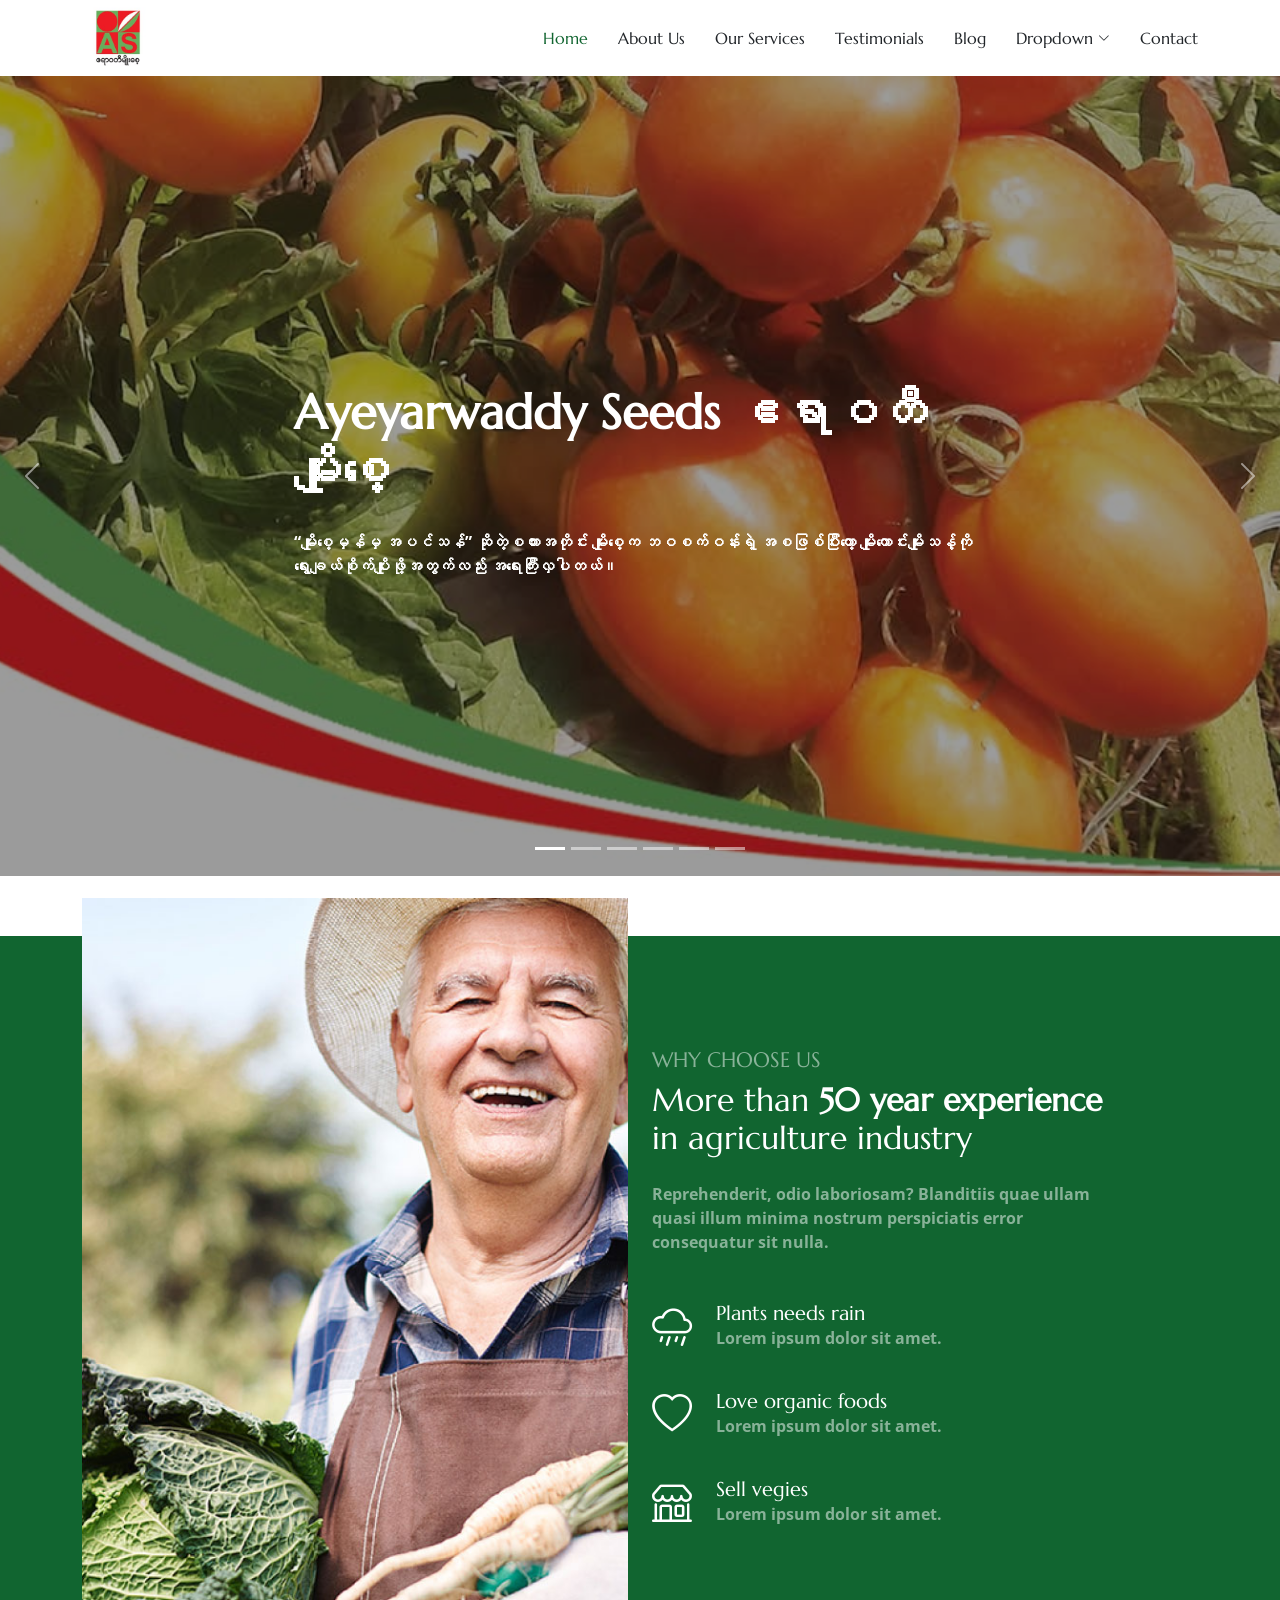
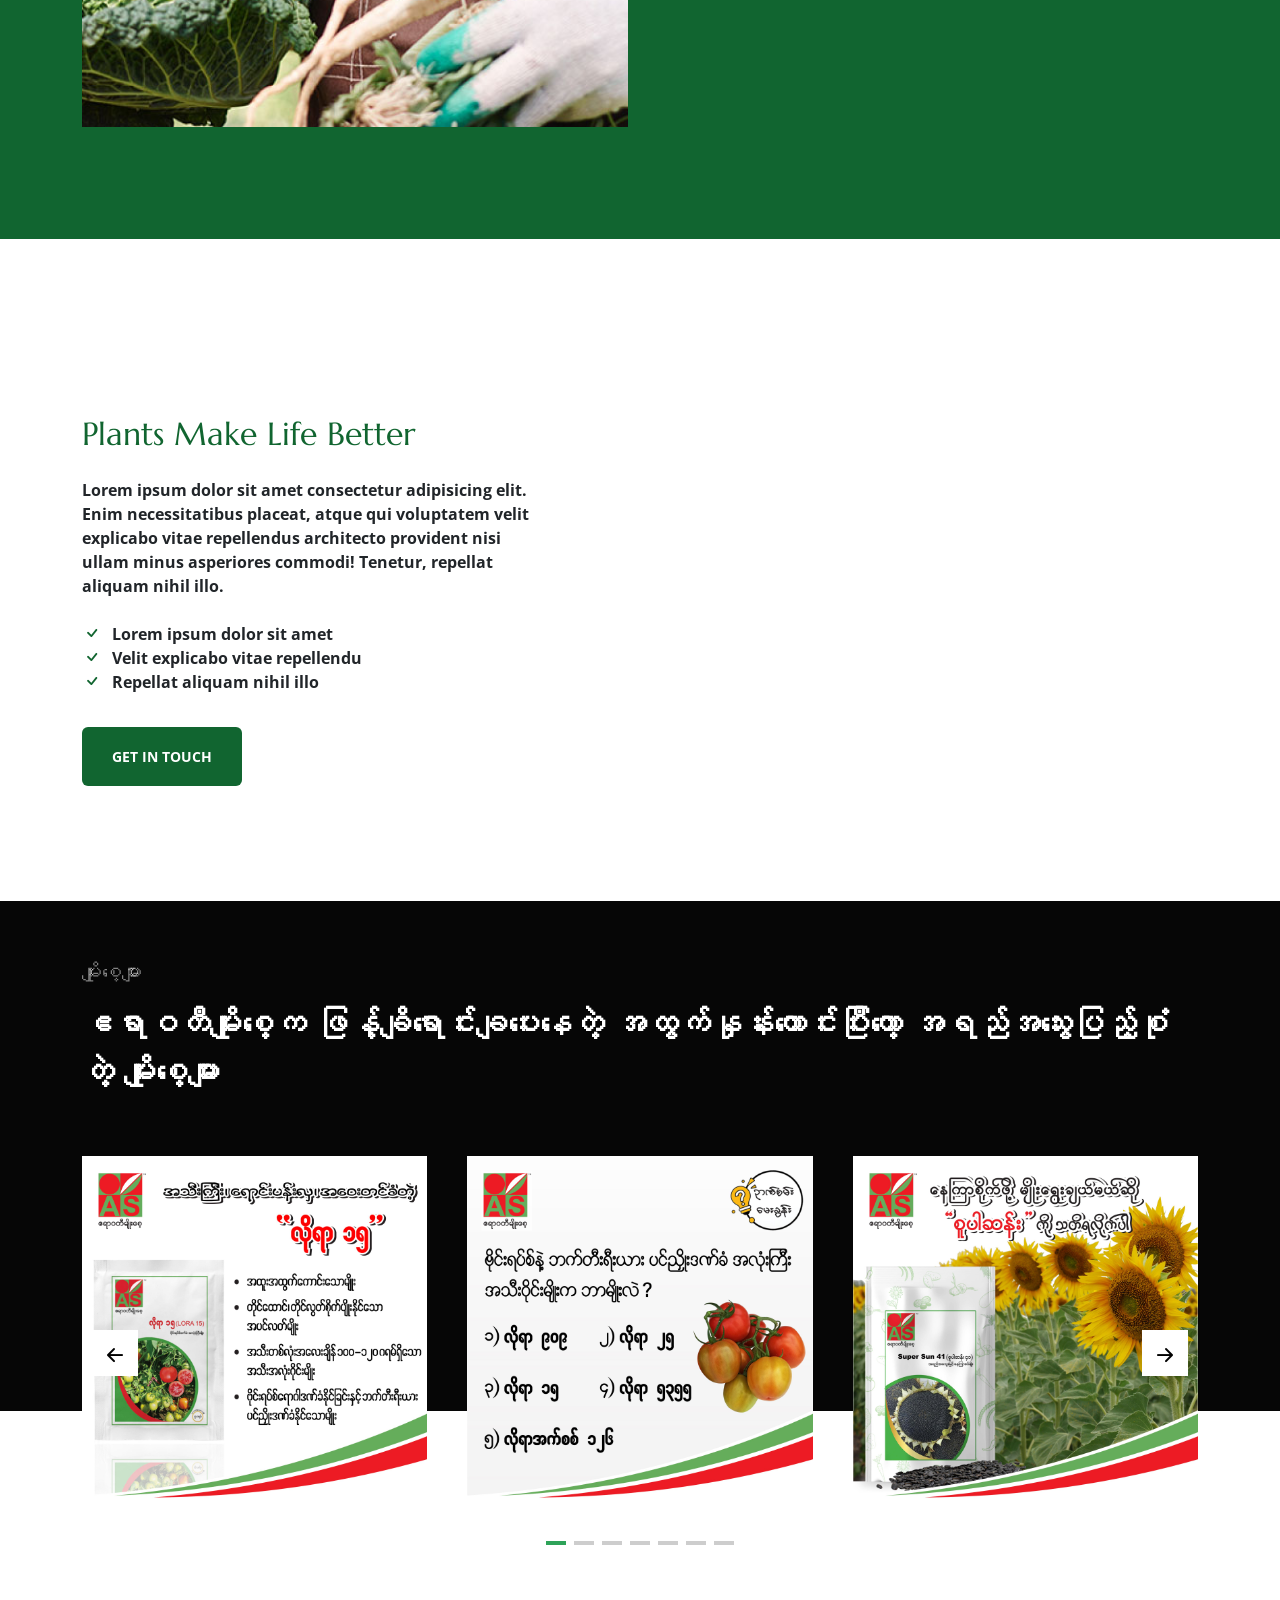
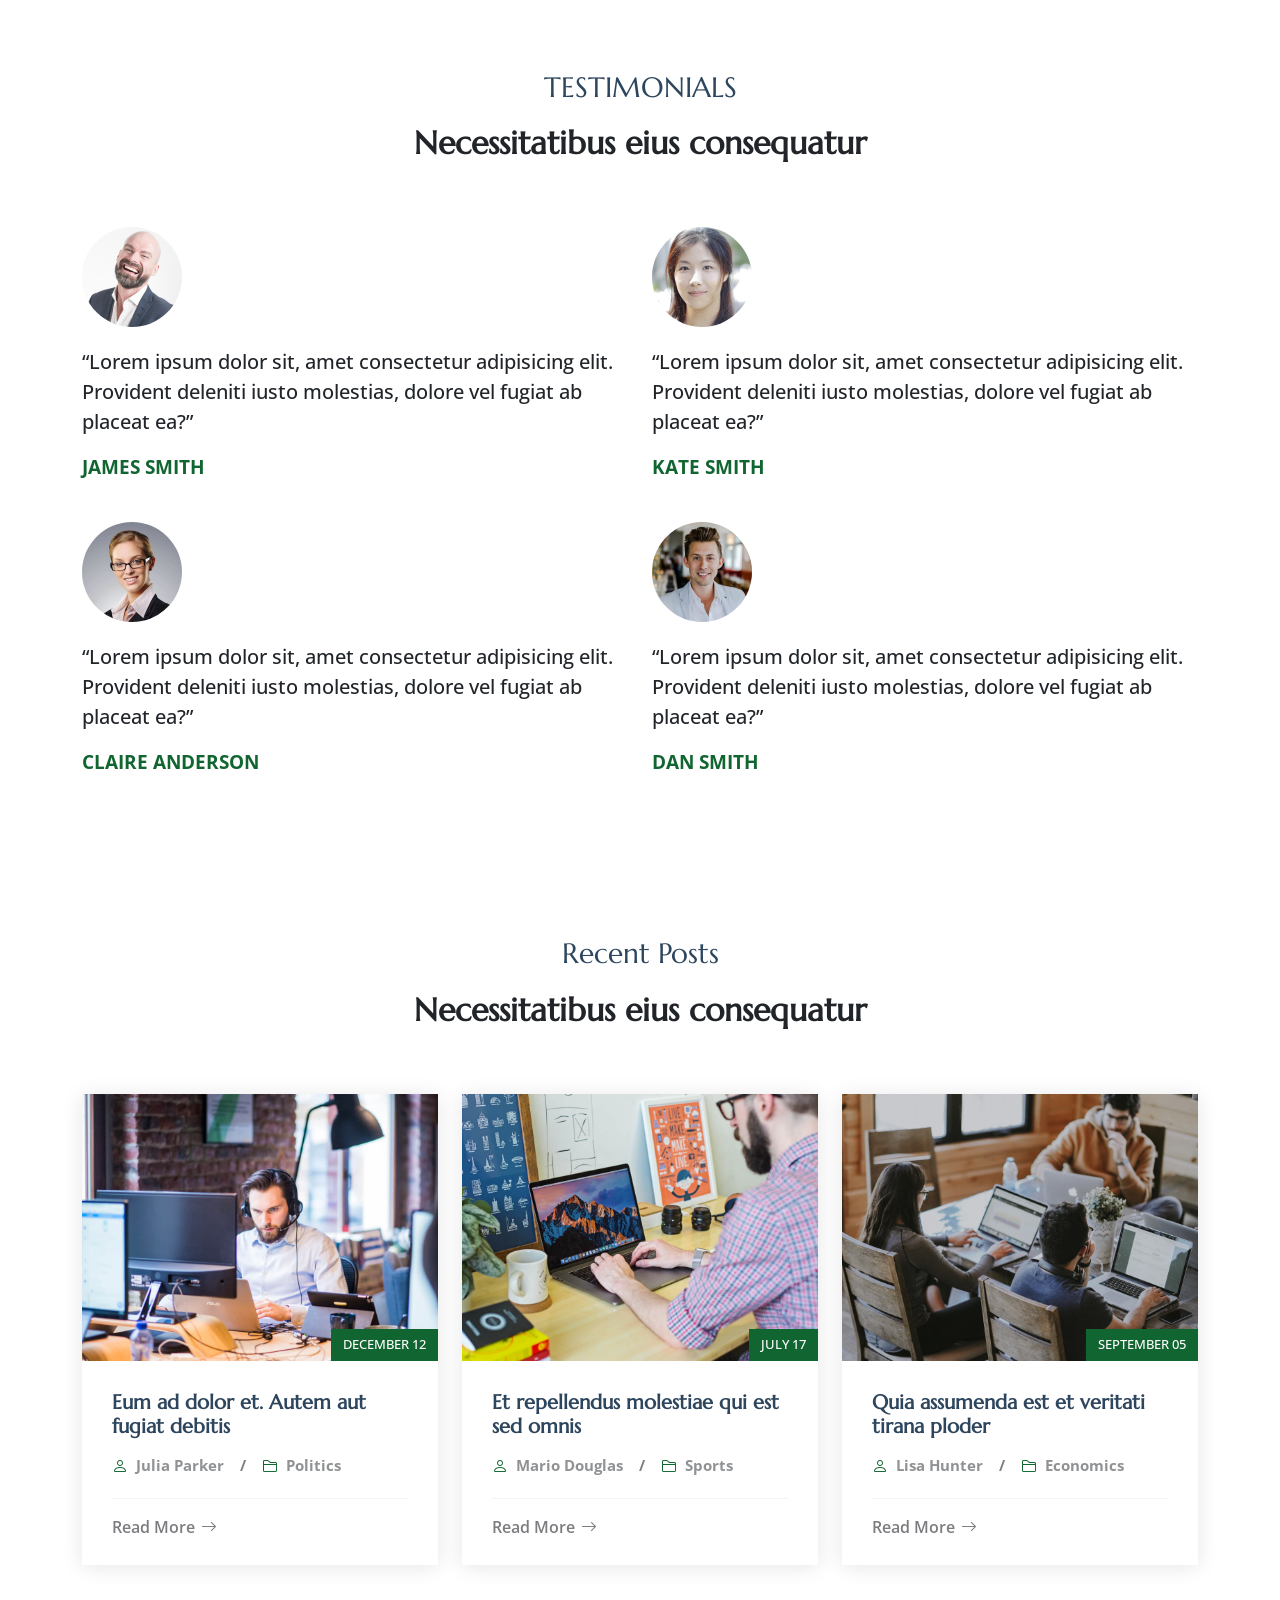
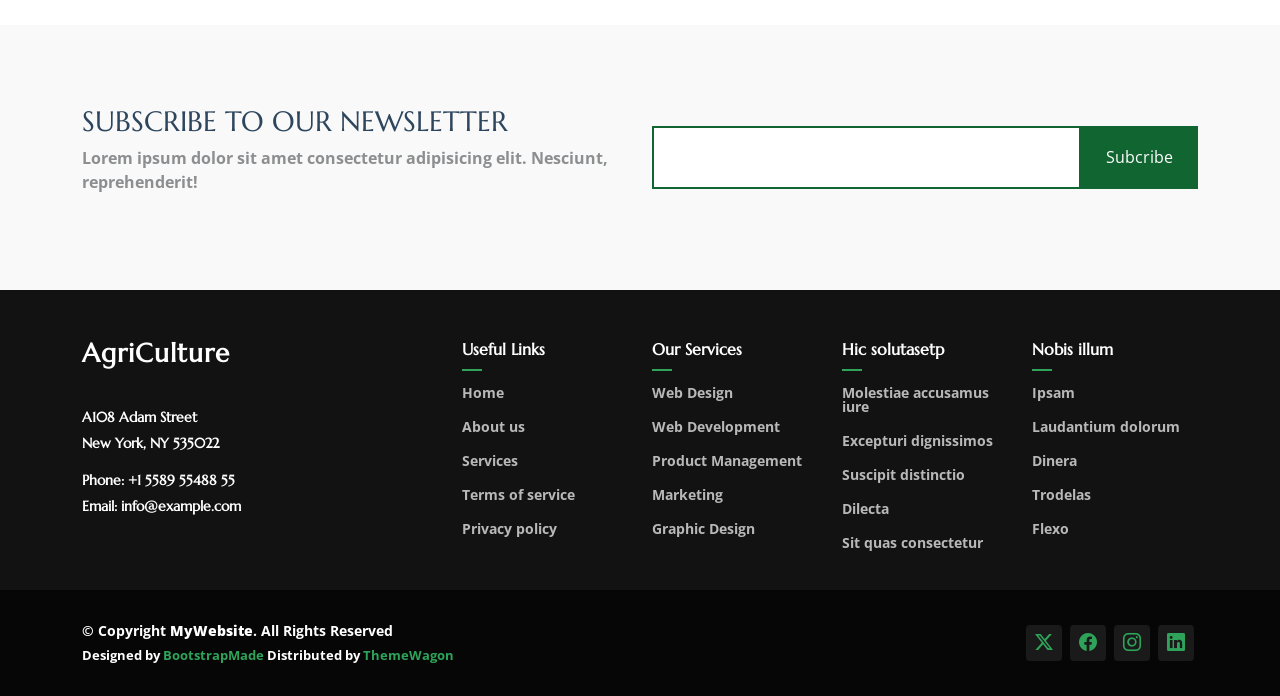
==== commit 77eb73e9: "active to home" ====
--- a/index.html
+++ b/index.html
@@ -85,16 +85,16 @@
     <section id="hero" class="hero section dark-background">
 
       <div id="hero-carousel" class="carousel slide carousel-fade" data-bs-ride="carousel" data-bs-interval="5000">
-        ayaslide-1.jpg
+        
         <div class="carousel-item active">
           <img src="assets/img/ayaslide-1.jpg" alt="">
           <div class="carousel-container">
             <h2>Ayeyarwaddy Seeds ဧရာဝတီမျိုးစေ့ </h2>
-            <p>Lorem ipsum dolor sit amet, consectetur adipiscing elit, sed do eiusmod tempor incididunt ut labore et dolore magna aliqua.</p>
+            <p>  <strong>“မျိုးစေ့မှန်မှ အပင်သန်” ဆိုတဲ့စကားအတိုင်း မျိုးစေ့က ဘဝစက်ဝန်းရဲ့ အစဖြစ်ပြီးတော့ မျိုးကောင်းမျိုးသန့်ကို ရွေးချယ်စိုက်ပျိုးဖို့အတွက်လည်း အရေးကြီးလှပါတယ်။</p>
           </div>
         </div><!-- End Carousel Item -->
 
-        <div class="carousel-item active">
+        <div class="carousel-item">
           <img src="assets/img/hero_1.jpg" alt="">
           <div class="carousel-container">
             <h2>Farming is the best solution of worlds starvation</h2>
@@ -130,7 +130,7 @@
           <img src="assets/img/hero_5.jpg" alt="">
           <div class="carousel-container">
             <h2>Good Food For All</h2>
-            <p>Lorem ipsum dolor sit amet, consectetur adipiscing elit, sed do eiusmod tempor incididunt ut labore et dolore magna aliqua.</p>
+            <p>“မျိုးစေ့မှန်မှ အပင်သန်” ဆိုတဲ့စကားအတိုင်း မျိုးစေ့က ဘဝစက်ဝန်းရဲ့ အစဖြစ်ပြီးတော့ မျိုးကောင်းမျိုးသန့်ကို ရွေးချယ်စိုက်ပျိုးဖို့အတွက်လည်း အရေးကြီးလှပါတယ်။</p>  
           </div>
         </div><!-- End Carousel Item -->
 
